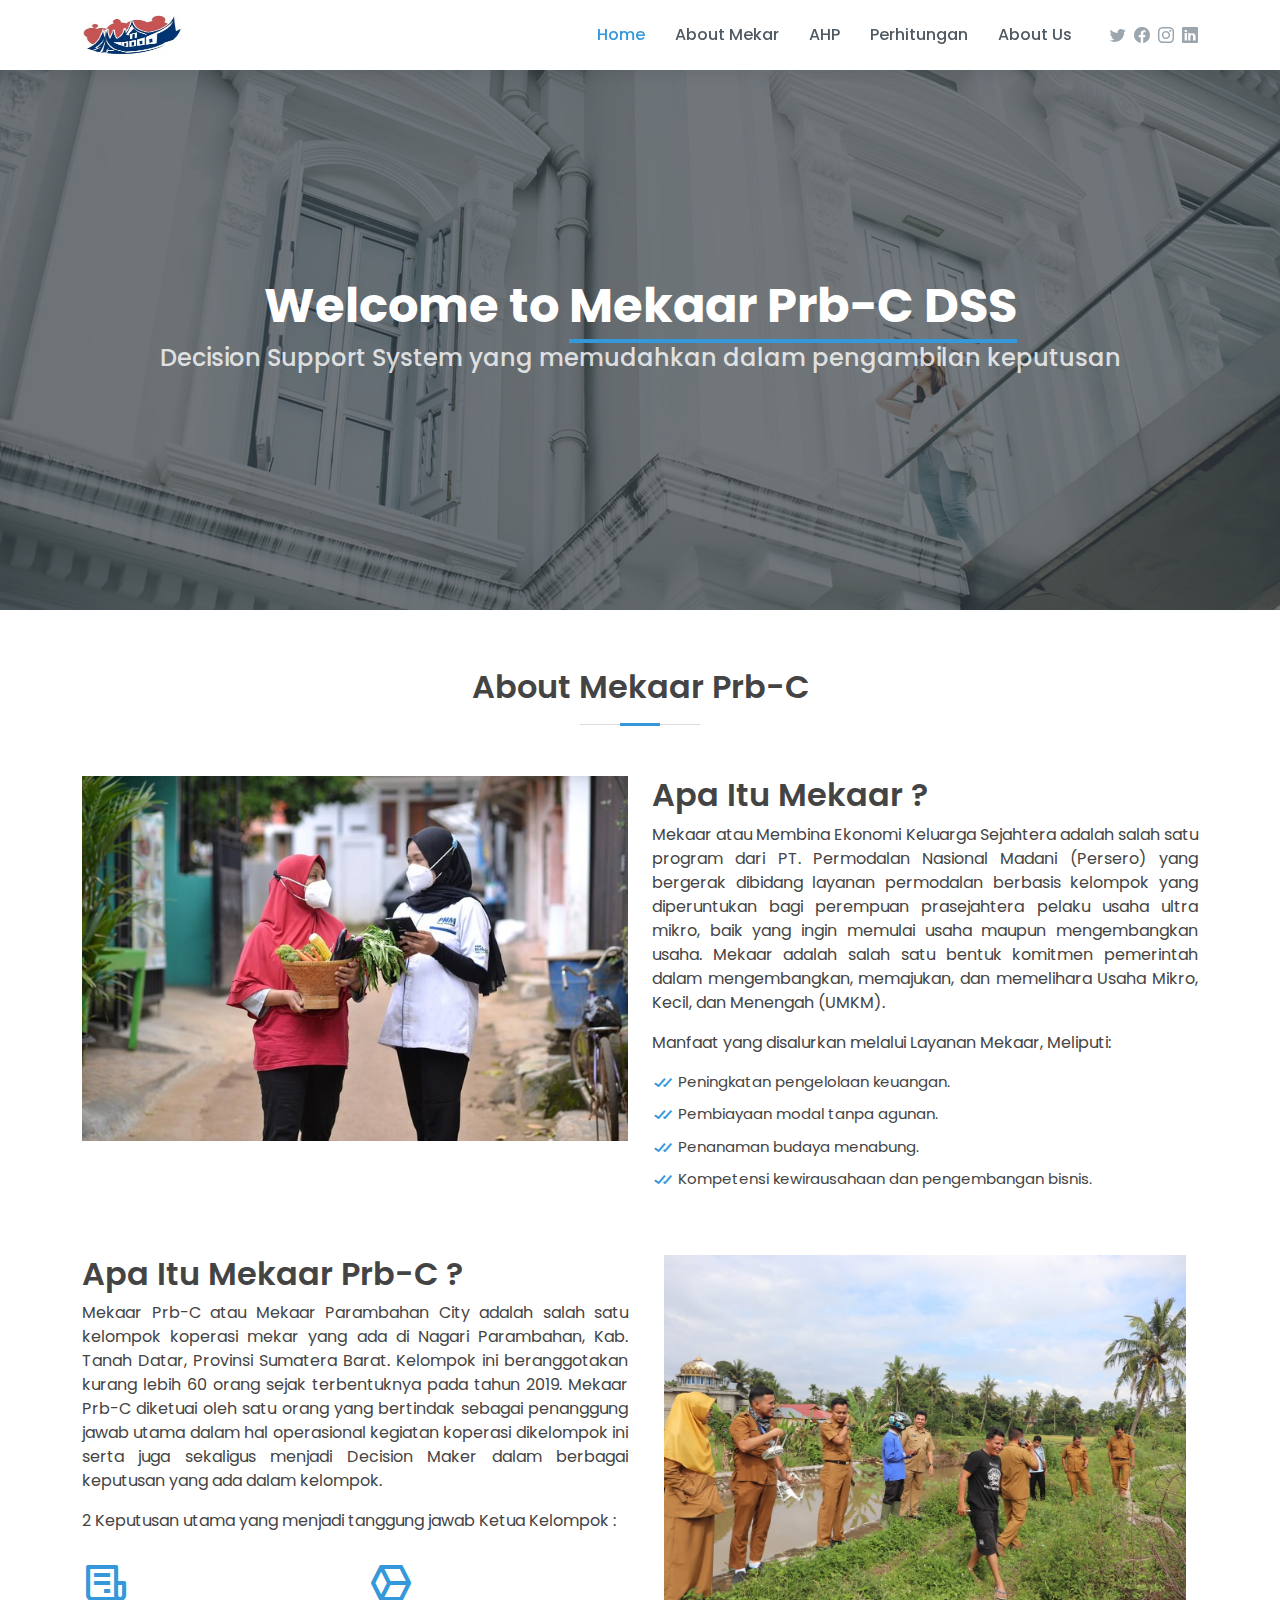
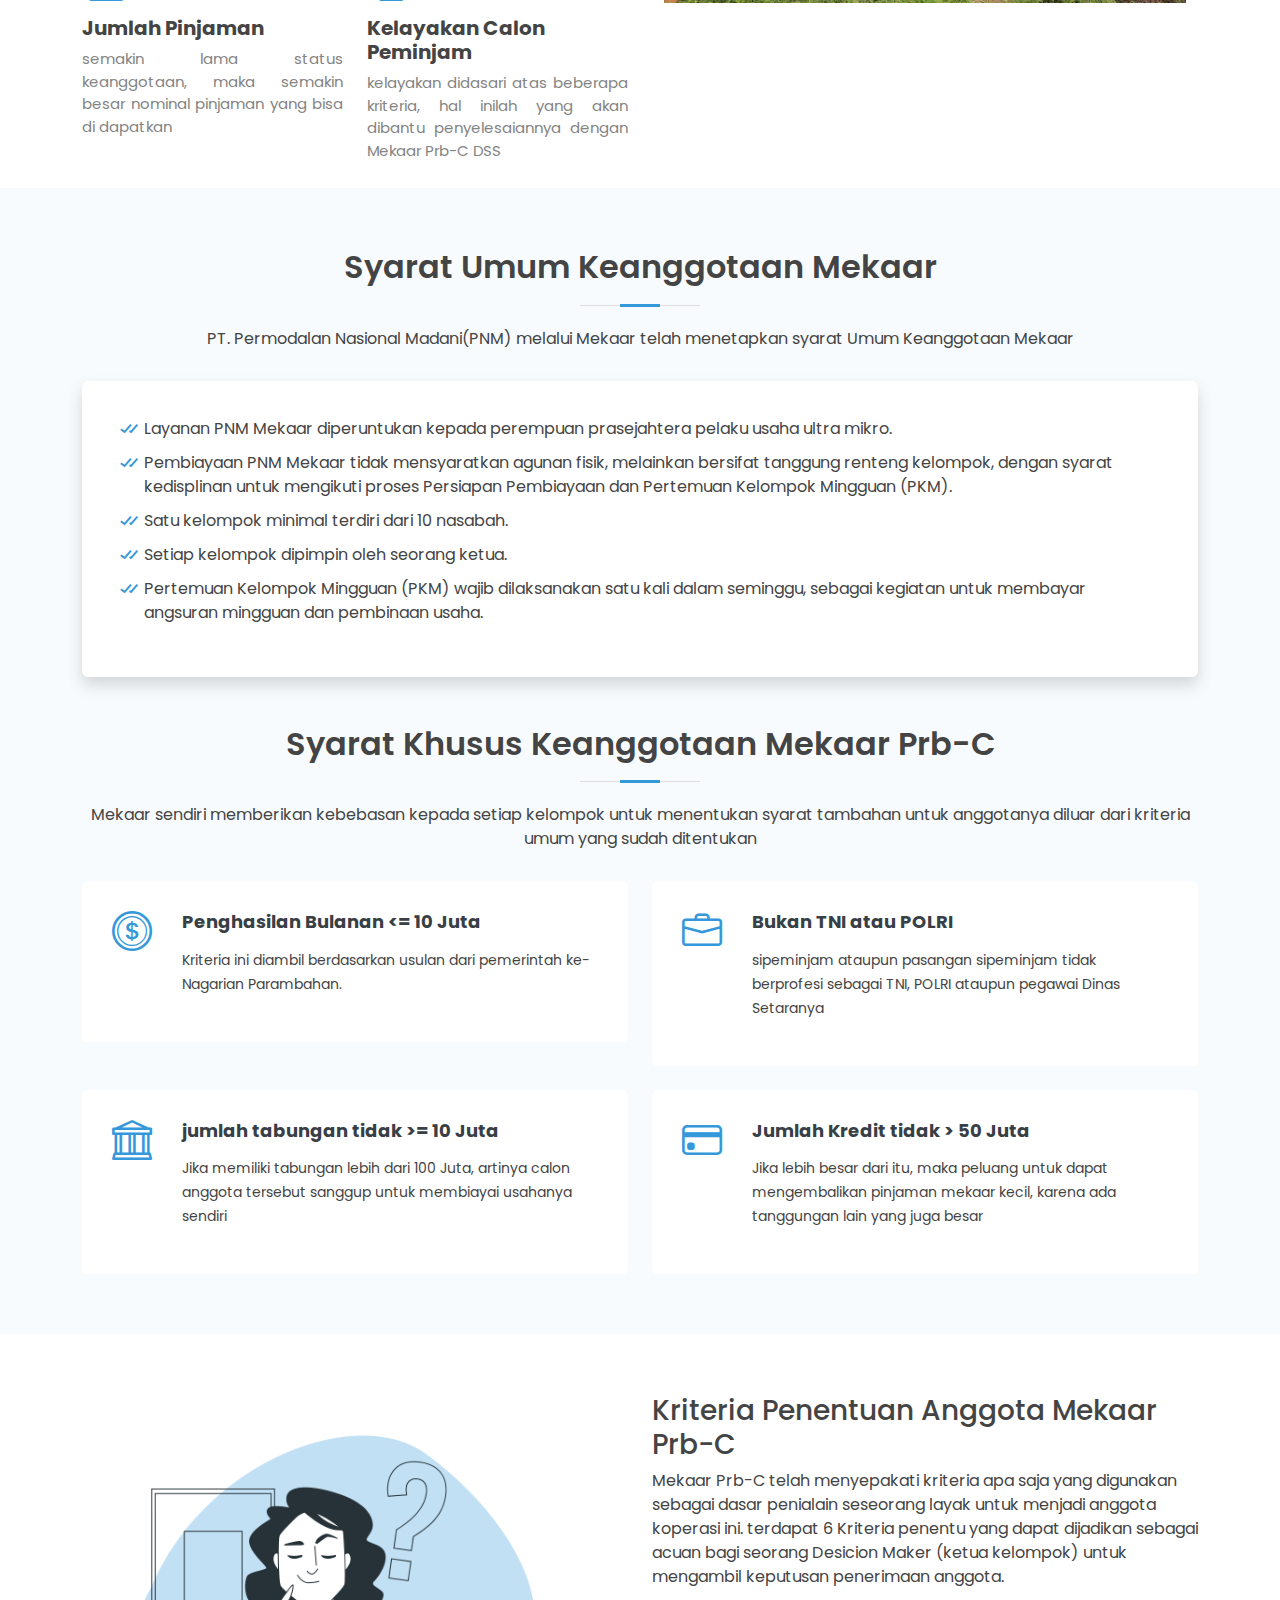
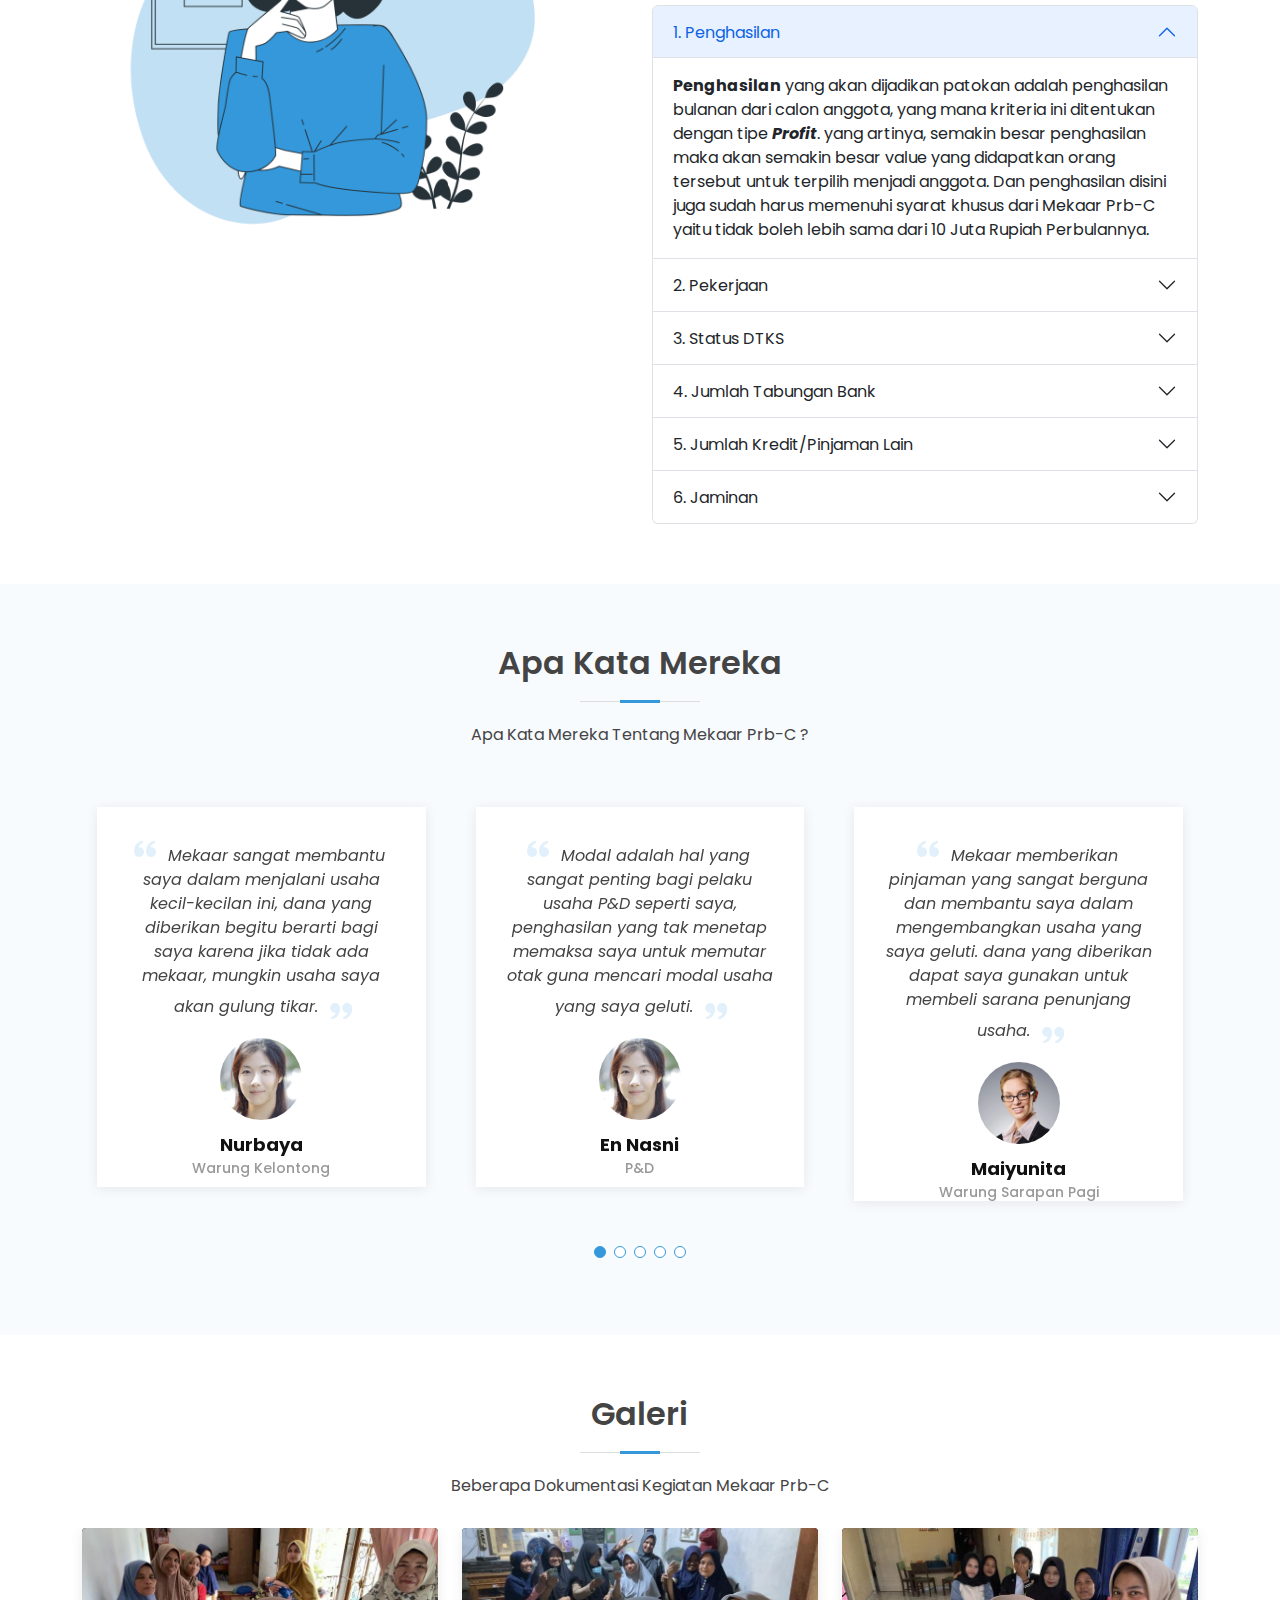
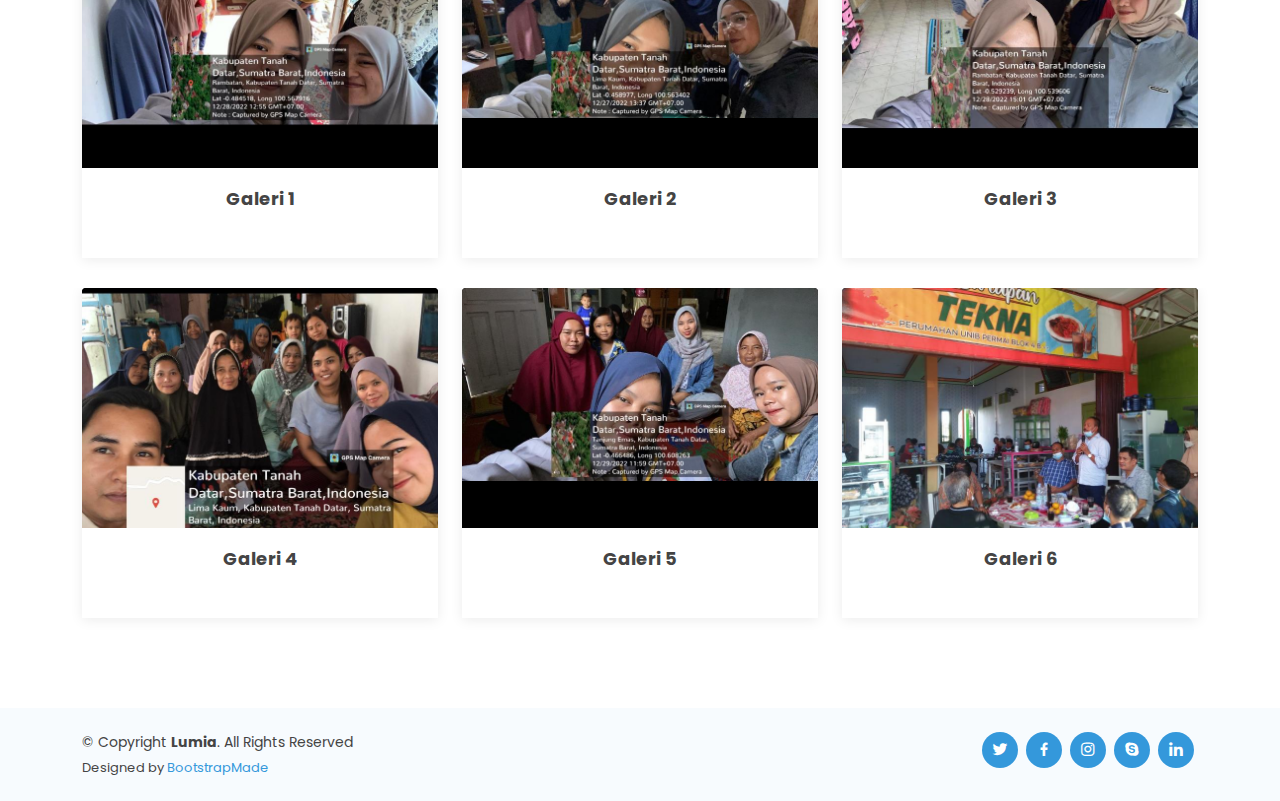
==== index.html @ 60a8d362 "first commit" ====
<!DOCTYPE html>
<html lang="en">

<head>
  <meta charset="utf-8">
  <meta content="width=device-width, initial-scale=1.0" name="viewport">

  <title>MEKAAR DECISION SUPPORT SYSTEM</title>
  <meta content="" name="description">
  <meta content="" name="keywords">

  <!-- Favicons -->
  <link href="assets/img/favicon.png" rel="icon">
  <link href="assets/img/apple-touch-icon.png" rel="apple-touch-icon">

  <!-- Vendor CSS Files -->
  <link href="assets/vendor/bootstrap/css/bootstrap.min.css" rel="stylesheet">
  <link href="assets/vendor/bootstrap-icons/bootstrap-icons.css" rel="stylesheet">
  <link href="assets/vendor/boxicons/css/boxicons.min.css" rel="stylesheet">
  <link href="assets/vendor/glightbox/css/glightbox.min.css" rel="stylesheet">
  <link href="assets/vendor/swiper/swiper-bundle.min.css" rel="stylesheet">

  <!-- Template Main CSS File -->
  <link href="assets/css/style.css" rel="stylesheet">
  <link rel="stylesheet" href="assets/css/fadil.css">

  <!-- =======================================================
  * Template Name: Lumia - v4.10.0
  * Template URL: https://bootstrapmade.com/lumia-bootstrap-business-template/
  * Author: BootstrapMade.com
  * License: https://bootstrapmade.com/license/
  ======================================================== -->
</head>

<body>

  <!-- ======= Header ======= -->
  <header id="header" class="fixed-top d-flex align-items-center">
    <div class="container d-flex align-items-center">

      <div class="logo me-auto">
        <!-- <h1><a href="index.html">MEKAAR DSS</a></h1> -->
        <!-- Uncomment below if you prefer to use an image logo -->
        <a href="index.html"><img src="assets/img/mekar/logo2.jpg" alt="" class="logo-mekar"></a>
      </div>

      <nav id="navbar" class="navbar order-last order-lg-0">
        <ul>
          <li><a class="nav-link scrollto active" href="#hero">Home</a></li>
          <li><a class="nav-link scrollto" href="#about">About Mekar</a></li>
          <li><a class="nav-link scrollto" href="#services">AHP</a></li>
          <li><a class="nav-link scrollto " href="#portfolio">Perhitungan</a></li>
          <li><a class="nav-link scrollto" href="#testimonials">About Us</a></li>
        </ul>
        <i class="bi bi-list mobile-nav-toggle"></i>
      </nav><!-- .navbar -->

      <div class="header-social-links d-flex align-items-center">
        <a href="#" class="twitter"><i class="bi bi-twitter"></i></a>
        <a href="#" class="facebook"><i class="bi bi-facebook"></i></a>
        <a href="#" class="instagram"><i class="bi bi-instagram"></i></a>
        <a href="#" class="linkedin"><i class="bi bi-linkedin"></i></i></a>
      </div>

    </div>
  </header><!-- End Header -->

  <!-- ======= Hero Section ======= -->
  <section id="hero" class="d-flex flex-column justify-content-center align-items-center">
    <div class="container text-center text-md-left" data-aos="fade-up">
      <h1>Welcome to <span>Mekaar Prb-C DSS</span></h1>
      <h2>Decision Support System yang memudahkan dalam pengambilan keputusan</h2>
    </div>
  </section><!-- End Hero -->

  <main id="main">

    <!-- ======= About Mekar ======= -->
    <section id="about" class="about mt-5">
      <div class="container">
        <div class="section-title">
          <h2>About Mekaar Prb-C</h2>
        </div>

        <div class="row">
          <div class="col-lg-6">
            <img src="assets/img/mekar/mekar.jpeg" class="img-fluid" alt="">
          </div>
          <div class="col-lg-6 pt-4 pt-lg-0">
            <h3>Apa Itu Mekaar ?</h3>
            <p class="mekar-desc">
              Mekaar atau Membina Ekonomi Keluarga Sejahtera adalah salah satu program dari PT. Permodalan Nasional Madani (Persero) yang bergerak dibidang layanan permodalan berbasis kelompok yang diperuntukan bagi perempuan prasejahtera pelaku usaha ultra mikro, baik yang ingin memulai usaha maupun mengembangkan usaha.
              Mekaar adalah salah satu bentuk komitmen pemerintah dalam mengembangkan, memajukan, dan memelihara Usaha Mikro, Kecil, dan Menengah (UMKM).
            </p>
            <p>Manfaat yang disalurkan melalui Layanan Mekaar, Meliputi:</p>
            <ul>
              <li><i class="bx bx-check-double"></i> Peningkatan pengelolaan keuangan.</li>
              <li><i class="bx bx-check-double"></i> Pembiayaan modal tanpa agunan.</li>
              <li><i class="bx bx-check-double"></i> Penanaman budaya menabung.</li>
              <li><i class="bx bx-check-double"></i> Kompetensi kewirausahaan dan pengembangan bisnis.</li>
            </ul>

          </div>
        </div>

        <div class="row mt-5">
          <div class="col-lg-6 pt-4 pt-lg-0">
            <h3>Apa Itu Mekaar Prb-C ?</h3>
            <p class="mekar-desc">
              Mekaar Prb-C atau Mekaar Parambahan City adalah salah satu kelompok koperasi mekar yang ada di Nagari Parambahan, Kab. Tanah Datar, Provinsi Sumatera Barat. Kelompok ini beranggotakan kurang lebih 60 orang sejak terbentuknya pada tahun 2019.
              Mekaar Prb-C diketuai oleh satu orang yang bertindak sebagai penanggung jawab utama dalam hal operasional kegiatan koperasi dikelompok ini serta juga sekaligus menjadi Decision Maker dalam berbagai keputusan yang ada dalam kelompok.
            </p>
            <p>2 Keputusan utama yang menjadi tanggung jawab Ketua Kelompok :</p>
            <div class="row icon-boxes">
              <div class="col-md-6">
                <i class="bx bx-receipt"></i>
                <h4>Jumlah Pinjaman</h4>
                <p class="tanggung-jawab-desc">semakin lama status keanggotaan, maka semakin besar nominal pinjaman yang bisa di dapatkan</p>
              </div>
              <div class="col-md-6 mt-4 mt-md-0">
                <i class="bx bx-cube-alt"></i>
                <h4>Kelayakan Calon Peminjam</h4>
                <p class="tanggung-jawab-desc">kelayakan didasari atas beberapa kriteria, hal inilah yang akan dibantu penyelesaiannya dengan Mekaar Prb-C DSS</p>
              </div>
            </div>
          </div>

          <div class="col-lg-6">
            <img src="assets/img/mekar/gambar-prb.jpg" class="img-fluid mekar-prbc-img container" alt="">
          </div>
        </div>

      </div>
    </section><!-- End About Section -->


    <!-- ======= Services Section ======= -->
    <section id="services" class="services section-bg">
      <div class="container">

        <div class="section-title">
          <h2>Syarat Umum Keanggotaan Mekaar</h2>
          <p>PT. Permodalan Nasional Madani(PNM) melalui Mekaar telah menetapkan syarat Umum Keanggotaan Mekaar</p>
        </div>

        <div class="card shadow p-3 mb-5 bg-body-tertiary rounded kriteria-umum-box">
          <ul>
            <li><i class="bx bx-check-double"></i> Layanan PNM Mekaar diperuntukan kepada perempuan prasejahtera pelaku usaha ultra mikro.</li>
            <li><i class="bx bx-check-double"></i> Pembiayaan PNM Mekaar tidak mensyaratkan agunan fisik, melainkan bersifat tanggung renteng kelompok, dengan syarat kedisplinan untuk mengikuti proses Persiapan Pembiayaan dan Pertemuan Kelompok Mingguan (PKM).</li>
            <li><i class="bx bx-check-double"></i> Satu kelompok minimal terdiri dari 10 nasabah.</li>
            <li><i class="bx bx-check-double"></i> Setiap kelompok dipimpin oleh seorang ketua.</li>
            <li><i class="bx bx-check-double"></i> Pertemuan Kelompok Mingguan (PKM) wajib dilaksanakan satu kali dalam seminggu, sebagai kegiatan untuk membayar angsuran mingguan dan pembinaan usaha.</li>
          </ul>
        </div>

        <!-- Kriteria-Khusus -->
        <div class="kriteria-khusus mt-5">
          <div class="section-title">
            <h2>Syarat Khusus Keanggotaan Mekaar Prb-C</h2>
            <p>Mekaar sendiri memberikan kebebasan kepada setiap kelompok untuk menentukan syarat tambahan untuk anggotanya diluar dari kriteria umum yang sudah ditentukan</p>
          </div>

          <div class="row">
            <div class="col-md-6">
              <div class="icon-box">
                <i class="bi bi-coin"></i>
                <h4><a href="#">Penghasilan Bulanan <= 10 Juta</a></h4>
                <p>Kriteria ini diambil berdasarkan usulan dari pemerintah ke-Nagarian Parambahan.</p>
              </div>
            </div>
            <div class="col-md-6 mt-4 mt-lg-0">
              <div class="icon-box">
                <i class="bi bi-briefcase"></i>
                <h4><a href="#">Bukan TNI atau POLRI</a></h4>
                <p>sipeminjam ataupun pasangan sipeminjam tidak berprofesi sebagai TNI, POLRI ataupun pegawai Dinas Setaranya</p>
              </div>
            </div>
            <div class="col-md-6 mt-4">
              <div class="icon-box">
                <i class="bi bi-bank"></i>
                <h4><a href="#">jumlah tabungan tidak >= 10 Juta</a></h4>
                <p>Jika memiliki tabungan lebih dari 100 Juta, artinya calon anggota tersebut sanggup untuk membiayai usahanya sendiri</p>
              </div>
            </div>
            <div class="col-md-6 mt-4">
              <div class="icon-box">
                <i class="bi bi-credit-card"></i>
                <h4><a href="#">Jumlah Kredit tidak > 50 Juta</a></h4>
                <p>Jika lebih besar dari itu, maka peluang untuk dapat mengembalikan pinjaman mekaar kecil, karena ada tanggungan lain yang juga besar</p>
              </div>
            </div>
          </div>
        </div>
      </div>
    </section><!-- End Services Section -->

    <!-- ======= About Section ======= -->
    <section id="kriteria" class="kriteria">
      <div class="container">

        <div class="row">
          <div class="col-lg-6">
            <img src="assets/img/mekar/graphic1.png" class="img-fluid graphic-criteria container" alt="">
          </div>
          <div class="col-lg-6 pt-4 pt-lg-0">
            <h3>Kriteria Penentuan Anggota Mekaar Prb-C</h3>
            <p>
              Mekaar Prb-C telah menyepakati kriteria apa saja yang digunakan sebagai dasar penialain seseorang layak untuk menjadi anggota koperasi ini. terdapat 6 Kriteria penentu yang dapat dijadikan sebagai acuan bagi seorang Desicion Maker (ketua kelompok) untuk mengambil keputusan penerimaan anggota.
            </p>
            <div class="accordion" id="accordionExample">
              <div class="accordion-item">
                <h2 class="accordion-header" id="headingOne">
                  <button class="accordion-button" type="button" data-bs-toggle="collapse" data-bs-target="#collapseOne" aria-expanded="true" aria-controls="collapseOne">
                    1. Penghasilan
                  </button>
                </h2>
                <div id="collapseOne" class="accordion-collapse collapse show" aria-labelledby="headingOne" data-bs-parent="#accordionExample">
                  <div class="accordion-body">
                    <strong>Penghasilan</strong> yang akan dijadikan patokan adalah penghasilan bulanan dari calon anggota, yang mana kriteria ini ditentukan dengan tipe <strong><i>Profit</i></strong>. yang artinya, semakin besar penghasilan maka akan semakin besar value yang didapatkan orang tersebut untuk terpilih menjadi anggota. Dan penghasilan disini juga sudah harus memenuhi syarat khusus dari Mekaar Prb-C yaitu tidak boleh lebih sama dari 10 Juta Rupiah Perbulannya.
                  </div>
                </div>
              </div>
              <div class="accordion-item">
                <h2 class="accordion-header" id="headingTwo">
                  <button class="accordion-button collapsed" type="button" data-bs-toggle="collapse" data-bs-target="#collapseTwo" aria-expanded="false" aria-controls="collapseTwo">
                    2. Pekerjaan
                  </button>
                </h2>
                <div id="collapseTwo" class="accordion-collapse collapse" aria-labelledby="headingTwo" data-bs-parent="#accordionExample">
                  <div class="accordion-body">
                    <strong>Pekerjaan</strong> yang dimaksud adalah pekerjaan diluar dari UMKM yang digeluti, terdapat 5 kategori pekerjaan beserta valuenya sebagai berikut:
                    <ul>
                      <li>Ibu Rumah Tangga (1)</li>
                      <li>Petani (2)</li>
                      <li>Honorer (3)</li>
                      <li>Pegawai Negeri Sipil (4)</li>
                      <li>Pegawai Swasta (4)</li>
                    </ul>
                    Dimana kriteria Pekerjaan ditentukan dengan tipe <strong><i>Cost</i></strong>.
                  </div>
                </div>
              </div>
              <div class="accordion-item">
                <h2 class="accordion-header" id="headingThree">
                  <button class="accordion-button collapsed" type="button" data-bs-toggle="collapse" data-bs-target="#collapseThree" aria-expanded="false" aria-controls="collapseThree">
                    3. Status DTKS
                  </button>
                </h2>
                <div id="collapseThree" class="accordion-collapse collapse" aria-labelledby="headingThree" data-bs-parent="#accordionExample">
                  <div class="accordion-body">
                    <strong>DTKS atau Data Terpadu Kesejahteraan Sosial.</strong> merupakan data induk yang berisi data pemerlu pelayanan kesejahteraan sosial, penerima bantuan dan pemberdayaan sosial, serta potensi dan sumber kesejahteraan sosial. dengan melihat DTKS ini, kita dapat mengetahui tingkat/status ekonomi seseorang. status DTKS terbagi atas 4 kategori menggunakan angka 1-4. dan pada case penentuan calon anggota Mekaar Prb-C Status DTKS ditentukan dengan tipe <strong><i>Profit</i></strong>
                  </div>
                </div>
              </div>
              <div class="accordion-item">
                <h2 class="accordion-header" id="headingFour">
                  <button class="accordion-button collapsed" type="button" data-bs-toggle="collapse" data-bs-target="#collapseFour" aria-expanded="false" aria-controls="collapseFour">
                    4. Jumlah Tabungan Bank
                  </button>
                </h2>
                <div id="collapseFour" class="accordion-collapse collapse" aria-labelledby="headingFour" data-bs-parent="#accordionExample">
                  <div class="accordion-body">
                    <strong>Jumlah Tabungan Bank</strong> ditentukan dengan tipe <strong><i>Cost</i></strong>, dan dibagi menjadi beberapa rentang/kategori serta valuenya masing-masing. berikut pembagiannya:
                    <ul>
                      <li><= 10 Juta (5)</li>
                      <li>11 - 20 Juta (2)</li>
                      <li>21 - 40 Juta (1)</li>
                      <li>41 - 50 Juta (3)</li>
                      <li>>50 Juta (4)</li>
                    </ul>
                  </div>
                </div>
              </div>
              <div class="accordion-item">
                <h2 class="accordion-header" id="headingFive">
                  <button class="accordion-button collapsed" type="button" data-bs-toggle="collapse" data-bs-target="#collapseFive" aria-expanded="false" aria-controls="collapseFive">
                    5. Jumlah Kredit/Pinjaman Lain
                  </button>
                </h2>
                <div id="collapseFive" class="accordion-collapse collapse" aria-labelledby="headingFive" data-bs-parent="#accordionExample">
                  <div class="accordion-body">
                    <strong>Jumlah Kredit atau Pinjaman Lain </strong> maksudnya adalah jumlah pinjaman atau Kredit lain yang sedang berlangsung atau menjadi tanggungan si calon anggota saat ini. Mengetahui Jumlah kredit atau pinjaman lain calon anggota sangatlah penting, karena semakin besar jumlah kredit atau pinjaman si calon, maka kemungkinan peluang untuk membayar dengan baik pinjaman pada Mekaar akan semakin kecil atau berpengaruh.
                    <ul>
                      <li><= 10 Juta (1)</li>
                      <li>11 - 20 Juta (2)</li>
                      <li>21 - 30 Juta (3)</li>
                      <li>31 - 40 Juta (4)</li>
                      <li>41 - 50 Juta (5)</li>
                    </ul>
                    Kriteria Jumlah Kredit ditentukan dengan tipe <strong><i>Cost</i></strong>.
                  </div>
                </div>
              </div>
              <div class="accordion-item">
                <h2 class="accordion-header" id="headingSix">
                  <button class="accordion-button collapsed" type="button" data-bs-toggle="collapse" data-bs-target="#collapseSix" aria-expanded="false" aria-controls="collapseSix">
                    6. Jaminan
                  </button>
                </h2>
                <div id="collapseSix" class="accordion-collapse collapse" aria-labelledby="headingSix" data-bs-parent="#accordionExample">
                  <div class="accordion-body">
                    <strong>Jaminan</strong> yang diberikan oleh calon anggota terdiri atas 2 kategori sebagai berikut
                    <ul>
                      <li>BPKB kendaraan Bermotor : Dapat berupa BPKB Motor ataupun Mobil (1)</li>
                      <li>Sertifikat Berharga : Dapat berupa sertifikat rumah, tanah dan barang berharga lainnya (3)</li>
                    </ul>
                    Kriteria Jaminan ditentukan dengan tipe <strong><i>Cost</i></strong>.
                  </div>
                </div>
              </div>
            </div>
          </div>
        </div>

      </div>
    </section><!-- End About Section -->

    <!-- ======= Testimonials Section ======= -->
    <section id="testimonials" class="testimonials section-bg">
      <div class="container">

        <div class="section-title">
          <h2>Apa Kata Mereka</h2>
          <p>Apa Kata Mereka Tentang Mekaar Prb-C ?</p>
        </div>

        <div class="testimonials-slider swiper" data-aos="fade-up" data-aos-delay="100">
          <div class="swiper-wrapper">

            <div class="swiper-slide">
              <div class="testimonial-item">
                <p>
                  <i class="bx bxs-quote-alt-left quote-icon-left"></i>
                  Mekaar sangat membantu saya dalam menjalani usaha kecil-kecilan ini, dana yang diberikan begitu berarti bagi saya karena jika tidak ada mekaar, mungkin usaha saya akan gulung tikar.
                  <i class="bx bxs-quote-alt-right quote-icon-right"></i>
                </p>
                <img src="assets/img/testimonials/testimonials-2.jpg" class="testimonial-img" alt="">
                <h3>Nurbaya</h3>
                <h4>Warung Kelontong</h4>
              </div>
            </div><!-- End testimonial item -->

            <div class="swiper-slide">
              <div class="testimonial-item">
                <p>
                  <i class="bx bxs-quote-alt-left quote-icon-left"></i>
                  Modal adalah hal yang sangat penting bagi pelaku usaha P&D seperti saya, penghasilan yang tak menetap memaksa saya untuk memutar otak guna mencari modal usaha yang saya geluti.
                  <i class="bx bxs-quote-alt-right quote-icon-right"></i>
                </p>
                <img src="assets/img/testimonials/testimonials-2.jpg" class="testimonial-img" alt="">
                <h3>En Nasni</h3>
                <h4>P&D</h4>
              </div>
            </div><!-- End testimonial item -->

            <div class="swiper-slide">
              <div class="testimonial-item">
                <p>
                  <i class="bx bxs-quote-alt-left quote-icon-left"></i>
                  Mekaar memberikan pinjaman yang sangat berguna dan membantu saya dalam mengembangkan usaha yang saya geluti. dana yang diberikan dapat saya gunakan untuk membeli sarana penunjang usaha.
                  <i class="bx bxs-quote-alt-right quote-icon-right"></i>
                </p>
                <img src="assets/img/testimonials/testimonials-3.jpg" class="testimonial-img" alt="">
                <h3>Maiyunita</h3>
                <h4>Warung Sarapan Pagi</h4>
              </div>
            </div><!-- End testimonial item -->

            <div class="swiper-slide">
              <div class="testimonial-item">
                <p>
                  <i class="bx bxs-quote-alt-left quote-icon-left"></i>
                  Terimakasih tak terhingga saya ucapkan untuk Mekaar, sebab dana yang diberikan sangatlah berarti bagi usaha saya. dan Mekaar adalah penyelamat dari usaha saya.
                  <i class="bx bxs-quote-alt-right quote-icon-right"></i>
                </p>
                <img src="assets/img/testimonials/testimonials-2.jpg" class="testimonial-img" alt="">
                <h3>Nur Asih</h3>
                <h4>Warung Kelontong</h4>
              </div>
            </div><!-- End testimonial item -->

            <div class="swiper-slide">
              <div class="testimonial-item">
                <p>
                  <i class="bx bxs-quote-alt-left quote-icon-left"></i>
                  Semenjak COVID-19 pendapatan saya menjadi tak menentu, sehingga saya membutuhkan tambahan modal usaha. dan bersyukur sekali Mekaar hadir untuk me
                  <i class="bx bxs-quote-alt-right quote-icon-right"></i>
                </p>
                <img src="assets/img/testimonials/testimonials-3.jpg" class="testimonial-img" alt="">
                <h3>Wirdanelis</h3>
                <h4>Usaha Oleh-oleh</h4>
              </div>
            </div><!-- End testimonial item -->

          </div>
          <div class="swiper-pagination"></div>
        </div>

      </div>
    </section><!-- End Testimonials Section -->

        <!-- ======= Portfolio Section ======= -->
        <section id="portfolio" class="portfolio">
          <div class="container">
    
            <div class="section-title">
              <h2>Galeri</h2>
              <p>Beberapa Dokumentasi Kegiatan Mekaar Prb-C</p>
            </div>
    
            <div class="row portfolio-container">
    
              <div class="col-lg-4 col-md-6 portfolio-item filter-app wow fadeInUp">
                <div class="portfolio-wrap">
                  <figure>
                    <img src="assets/img/mekar/1.jpg" class="img-fluid" alt="">
                  </figure>
    
                  <div class="portfolio-info">
                    <h4>Galeri 1</h4>
                  </div>
                </div>
              </div>
    
              <div class="col-lg-4 col-md-6 portfolio-item filter-web wow fadeInUp" data-wow-delay="0.1s">
                <div class="portfolio-wrap">
                  <figure>
                    <img src="assets/img/mekar/2.jpg" class="img-fluid" alt="">
                  </figure>
    
                  <div class="portfolio-info">
                    <h4>Galeri 2</h4>
                  </div>
                </div>
              </div>
    
              <div class="col-lg-4 col-md-6 portfolio-item filter-app wow fadeInUp" data-wow-delay="0.2s">
                <div class="portfolio-wrap">
                  <figure>
                    <img src="assets/img/mekar/3.jpg" class="img-fluid" alt="">
                  </figure>
    
                  <div class="portfolio-info">
                    <h4>Galeri 3</h4>
                  </div>
                </div>
              </div>
    
              <div class="col-lg-4 col-md-6 portfolio-item filter-card wow fadeInUp">
                <div class="portfolio-wrap">
                  <figure>
                    <img src="assets/img/mekar/4.jpg" class="img-fluid" alt="">
                  </figure>
    
                  <div class="portfolio-info">
                    <h4>Galeri 4</h4>
                  </div>
                </div>
              </div>
    
              <div class="col-lg-4 col-md-6 portfolio-item filter-web wow fadeInUp" data-wow-delay="0.1s">
                <div class="portfolio-wrap">
                  <figure>
                    <img src="assets/img/mekar/5.jpg" class="img-fluid" alt="">
                  </figure>
    
                  <div class="portfolio-info">
                    <h4>Galeri 5</h4>
                  </div>
                </div>
              </div>
    
              <div class="col-lg-4 col-md-6 portfolio-item filter-app wow fadeInUp" data-wow-delay="0.2s">
                <div class="portfolio-wrap">
                  <figure>
                    <img src="assets/img/mekar/6.jpeg" class="img-fluid" alt="">
                  </figure>
    
                  <div class="portfolio-info">
                    <h4>Galeri 6</h4>
                  </div>
                </div>
              </div>
    
            </div>
    
          </div>
        </section><!-- End Portfolio Section -->

  </main><!-- End #main -->

  <!-- ======= Footer ======= -->
  <footer id="footer">
    
    <div class="container d-md-flex py-4">

      <div class="me-md-auto text-center text-md-start">
        <div class="copyright">
          &copy; Copyright <strong><span>Lumia</span></strong>. All Rights Reserved
        </div>
        <div class="credits">
          <!-- All the links in the footer should remain intact. -->
          <!-- You can delete the links only if you purchased the pro version. -->
          <!-- Licensing information: https://bootstrapmade.com/license/ -->
          <!-- Purchase the pro version with working PHP/AJAX contact form: https://bootstrapmade.com/lumia-bootstrap-business-template/ -->
          Designed by <a href="https://bootstrapmade.com/">BootstrapMade</a>
        </div>
      </div>
      <div class="social-links text-center text-md-right pt-3 pt-md-0">
        <a href="#" class="twitter"><i class="bx bxl-twitter"></i></a>
        <a href="#" class="facebook"><i class="bx bxl-facebook"></i></a>
        <a href="#" class="instagram"><i class="bx bxl-instagram"></i></a>
        <a href="#" class="google-plus"><i class="bx bxl-skype"></i></a>
        <a href="#" class="linkedin"><i class="bx bxl-linkedin"></i></a>
      </div>
    </div>
  </footer><!-- End Footer -->

  <a href="#" class="back-to-top d-flex align-items-center justify-content-center"><i class="bi bi-arrow-up-short"></i></a>

  <!-- Vendor JS Files -->
  <script src="assets/vendor/purecounter/purecounter_vanilla.js"></script>
  <script src="assets/vendor/bootstrap/js/bootstrap.bundle.min.js"></script>
  <script src="assets/vendor/glightbox/js/glightbox.min.js"></script>
  <script src="assets/vendor/isotope-layout/isotope.pkgd.min.js"></script>
  <script src="assets/vendor/swiper/swiper-bundle.min.js"></script>
  <script src="assets/vendor/waypoints/noframework.waypoints.js"></script>
  <script src="assets/vendor/php-email-form/validate.js"></script>

  <!-- Template Main JS File -->
  <script src="assets/js/main.js"></script>

</body>

</html>
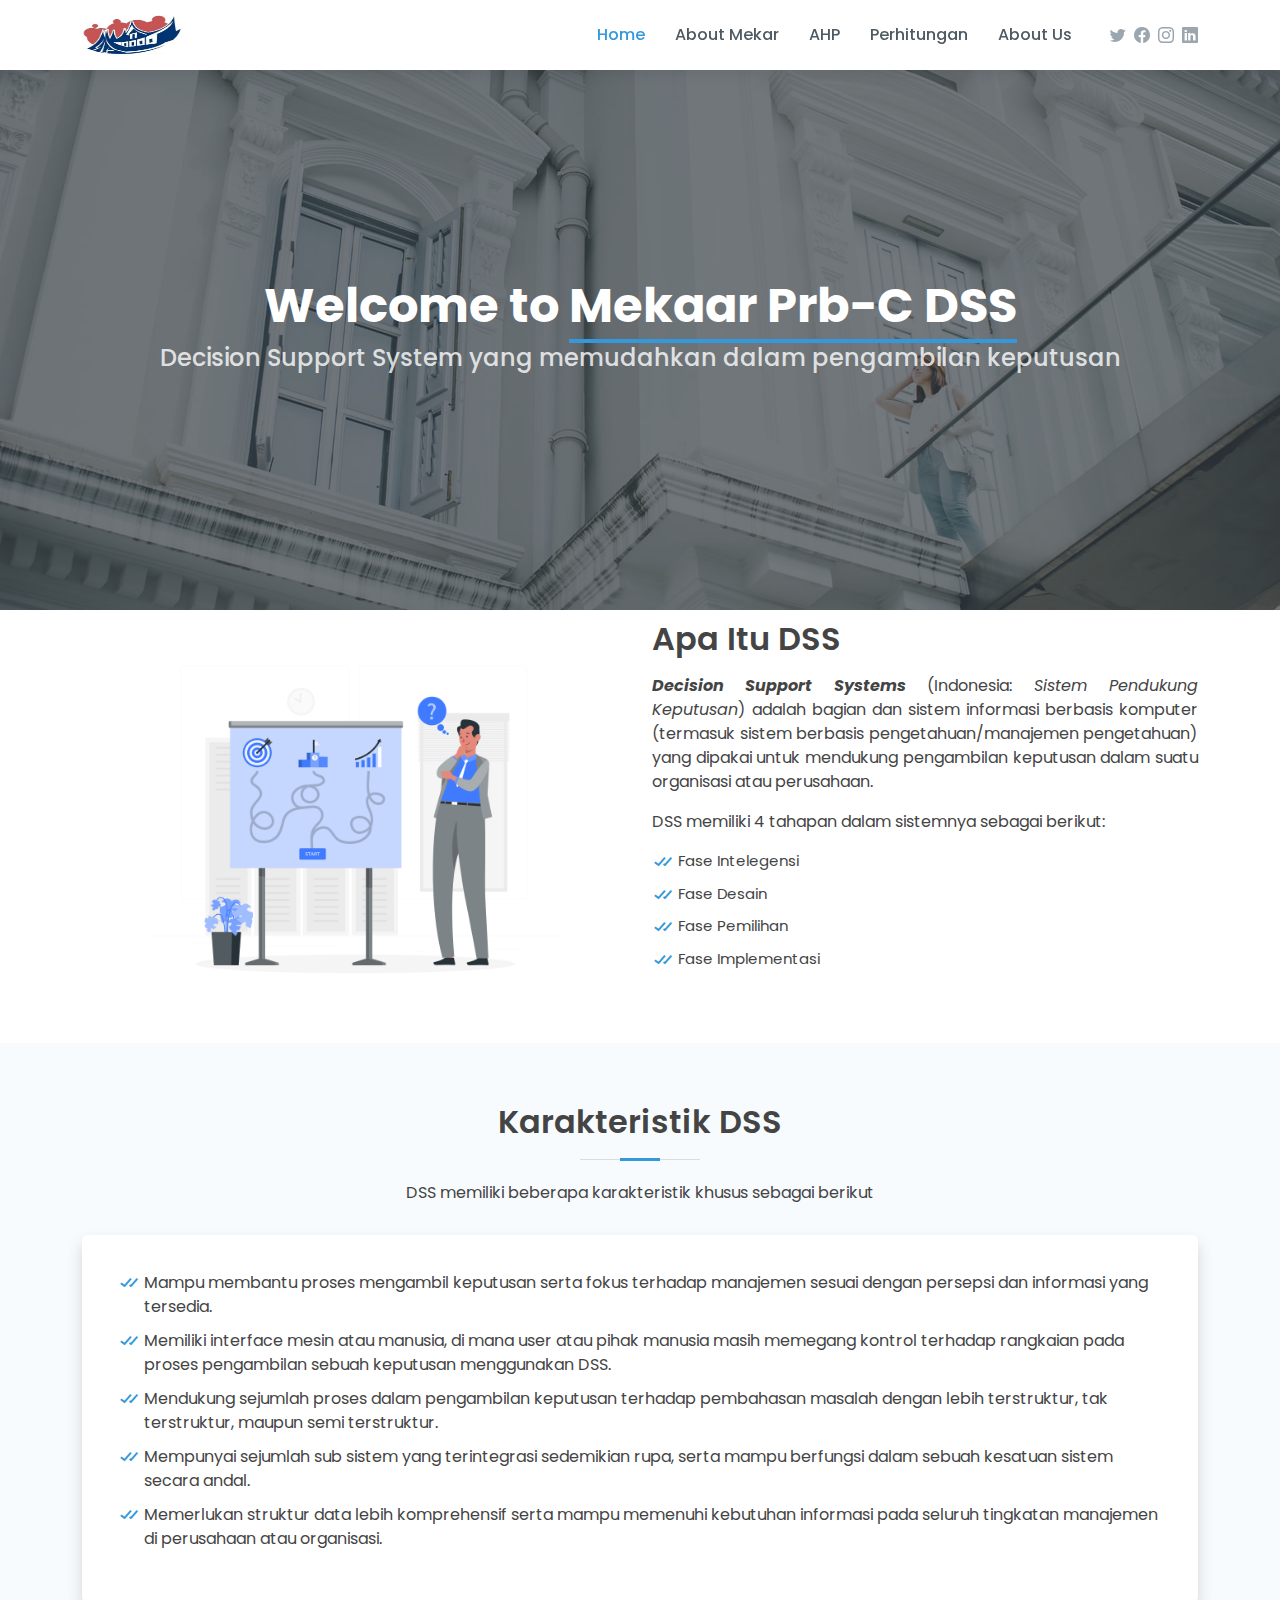
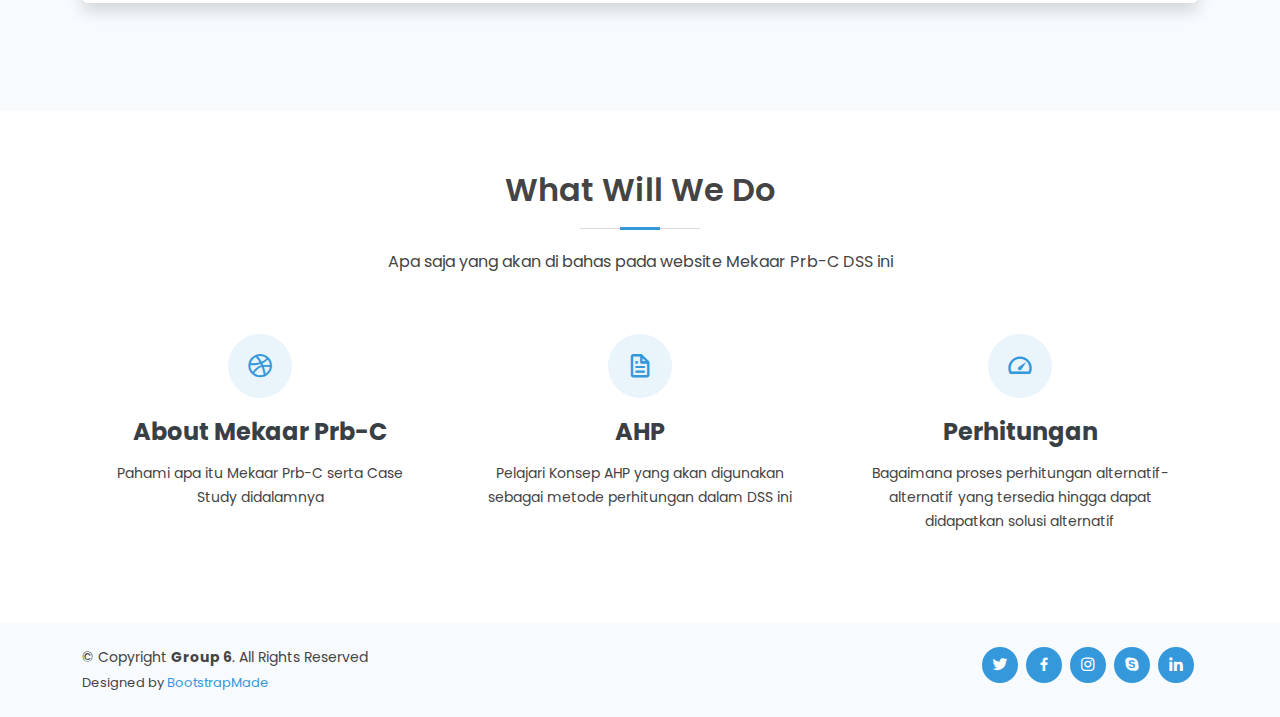
==== commit 13072102: "add home" ====
--- a/index.html
+++ b/index.html
@@ -10,8 +10,11 @@
   <meta content="" name="keywords">
 
   <!-- Favicons -->
-  <link href="assets/img/favicon.png" rel="icon">
+  <link href="assets/img/mekar/favicon.png" rel="icon">
   <link href="assets/img/apple-touch-icon.png" rel="apple-touch-icon">
+
+  <!-- Google Fonts -->
+  <link href="https://fonts.googleapis.com/css?family=Open+Sans:300,300i,400,400i,600,600i,700,700i|Raleway:300,300i,400,400i,500,500i,600,600i,700,700i|Poppins:300,300i,400,400i,500,500i,600,600i,700,700i" rel="stylesheet">
 
   <!-- Vendor CSS Files -->
   <link href="assets/vendor/bootstrap/css/bootstrap.min.css" rel="stylesheet">
@@ -47,10 +50,10 @@
       <nav id="navbar" class="navbar order-last order-lg-0">
         <ul>
           <li><a class="nav-link scrollto active" href="#hero">Home</a></li>
-          <li><a class="nav-link scrollto" href="#about">About Mekar</a></li>
-          <li><a class="nav-link scrollto" href="#services">AHP</a></li>
-          <li><a class="nav-link scrollto " href="#portfolio">Perhitungan</a></li>
-          <li><a class="nav-link scrollto" href="#testimonials">About Us</a></li>
+          <li><a class="nav-link scrollto" href="about.html">About Mekar</a></li>
+          <li><a class="nav-link scrollto" href="ahp.html">AHP</a></li>
+          <li><a class="nav-link scrollto " href="perhitungan.html">Perhitungan</a></li>
+          <li><a class="nav-link scrollto" href="aboutus.html">About Us</a></li>
         </ul>
         <i class="bi bi-list mobile-nav-toggle"></i>
       </nav><!-- .navbar -->
@@ -75,428 +78,104 @@
 
   <main id="main">
 
-    <!-- ======= About Mekar ======= -->
-    <section id="about" class="about mt-5">
+    <!-- ======= About Section ======= -->
+    <section id="about" class="about">
       <div class="container">
-        <div class="section-title">
-          <h2>About Mekaar Prb-C</h2>
-        </div>
 
         <div class="row">
           <div class="col-lg-6">
-            <img src="assets/img/mekar/mekar.jpeg" class="img-fluid" alt="">
-          </div>
+            <center><img src="assets/img/mekar/graphic2.png" class="img-fluid container dss-graphic" alt=""></center>
+            </div>
           <div class="col-lg-6 pt-4 pt-lg-0">
-            <h3>Apa Itu Mekaar ?</h3>
-            <p class="mekar-desc">
-              Mekaar atau Membina Ekonomi Keluarga Sejahtera adalah salah satu program dari PT. Permodalan Nasional Madani (Persero) yang bergerak dibidang layanan permodalan berbasis kelompok yang diperuntukan bagi perempuan prasejahtera pelaku usaha ultra mikro, baik yang ingin memulai usaha maupun mengembangkan usaha.
-              Mekaar adalah salah satu bentuk komitmen pemerintah dalam mengembangkan, memajukan, dan memelihara Usaha Mikro, Kecil, dan Menengah (UMKM).
+            <h3>Apa Itu DSS</h3>
+            <p style="text-align: justify;" class="mt-3">
+              <b><i>Decision Support Systems</i></b> (Indonesia: <i>Sistem Pendukung Keputusan</i>) adalah bagian dan sistem informasi berbasis komputer (termasuk sistem berbasis pengetahuan/manajemen pengetahuan) yang dipakai untuk mendukung pengambilan keputusan dalam suatu organisasi atau perusahaan.</p>
+            <p>
+              DSS memiliki 4 tahapan dalam sistemnya sebagai berikut:
             </p>
-            <p>Manfaat yang disalurkan melalui Layanan Mekaar, Meliputi:</p>
             <ul>
-              <li><i class="bx bx-check-double"></i> Peningkatan pengelolaan keuangan.</li>
-              <li><i class="bx bx-check-double"></i> Pembiayaan modal tanpa agunan.</li>
-              <li><i class="bx bx-check-double"></i> Penanaman budaya menabung.</li>
-              <li><i class="bx bx-check-double"></i> Kompetensi kewirausahaan dan pengembangan bisnis.</li>
+              <li><i class="bx bx-check-double"></i> Fase Intelegensi</li>
+              <li><i class="bx bx-check-double"></i> Fase Desain</li>
+              <li><i class="bx bx-check-double"></i> Fase Pemilihan</li>
+              <li><i class="bx bx-check-double"></i> Fase Implementasi</li>
             </ul>
-
-          </div>
-        </div>
-
-        <div class="row mt-5">
-          <div class="col-lg-6 pt-4 pt-lg-0">
-            <h3>Apa Itu Mekaar Prb-C ?</h3>
-            <p class="mekar-desc">
-              Mekaar Prb-C atau Mekaar Parambahan City adalah salah satu kelompok koperasi mekar yang ada di Nagari Parambahan, Kab. Tanah Datar, Provinsi Sumatera Barat. Kelompok ini beranggotakan kurang lebih 60 orang sejak terbentuknya pada tahun 2019.
-              Mekaar Prb-C diketuai oleh satu orang yang bertindak sebagai penanggung jawab utama dalam hal operasional kegiatan koperasi dikelompok ini serta juga sekaligus menjadi Decision Maker dalam berbagai keputusan yang ada dalam kelompok.
-            </p>
-            <p>2 Keputusan utama yang menjadi tanggung jawab Ketua Kelompok :</p>
-            <div class="row icon-boxes">
-              <div class="col-md-6">
-                <i class="bx bx-receipt"></i>
-                <h4>Jumlah Pinjaman</h4>
-                <p class="tanggung-jawab-desc">semakin lama status keanggotaan, maka semakin besar nominal pinjaman yang bisa di dapatkan</p>
-              </div>
-              <div class="col-md-6 mt-4 mt-md-0">
-                <i class="bx bx-cube-alt"></i>
-                <h4>Kelayakan Calon Peminjam</h4>
-                <p class="tanggung-jawab-desc">kelayakan didasari atas beberapa kriteria, hal inilah yang akan dibantu penyelesaiannya dengan Mekaar Prb-C DSS</p>
-              </div>
-            </div>
-          </div>
-
-          <div class="col-lg-6">
-            <img src="assets/img/mekar/gambar-prb.jpg" class="img-fluid mekar-prbc-img container" alt="">
           </div>
         </div>
 
       </div>
     </section><!-- End About Section -->
-
 
     <!-- ======= Services Section ======= -->
     <section id="services" class="services section-bg">
       <div class="container">
 
         <div class="section-title">
-          <h2>Syarat Umum Keanggotaan Mekaar</h2>
-          <p>PT. Permodalan Nasional Madani(PNM) melalui Mekaar telah menetapkan syarat Umum Keanggotaan Mekaar</p>
+          <h2>Karakteristik DSS</h2>
+          <p>DSS memiliki beberapa karakteristik khusus sebagai berikut</p>
         </div>
 
         <div class="card shadow p-3 mb-5 bg-body-tertiary rounded kriteria-umum-box">
           <ul>
-            <li><i class="bx bx-check-double"></i> Layanan PNM Mekaar diperuntukan kepada perempuan prasejahtera pelaku usaha ultra mikro.</li>
-            <li><i class="bx bx-check-double"></i> Pembiayaan PNM Mekaar tidak mensyaratkan agunan fisik, melainkan bersifat tanggung renteng kelompok, dengan syarat kedisplinan untuk mengikuti proses Persiapan Pembiayaan dan Pertemuan Kelompok Mingguan (PKM).</li>
-            <li><i class="bx bx-check-double"></i> Satu kelompok minimal terdiri dari 10 nasabah.</li>
-            <li><i class="bx bx-check-double"></i> Setiap kelompok dipimpin oleh seorang ketua.</li>
-            <li><i class="bx bx-check-double"></i> Pertemuan Kelompok Mingguan (PKM) wajib dilaksanakan satu kali dalam seminggu, sebagai kegiatan untuk membayar angsuran mingguan dan pembinaan usaha.</li>
+            <li><i class="bx bx-check-double"></i> Mampu membantu proses mengambil keputusan serta fokus terhadap manajemen sesuai dengan persepsi dan informasi yang tersedia.</li>
+            <li><i class="bx bx-check-double"></i> Memiliki interface mesin atau manusia, di mana user atau pihak manusia masih memegang kontrol terhadap rangkaian pada proses pengambilan sebuah keputusan menggunakan DSS.</li>
+            <li><i class="bx bx-check-double"></i> Mendukung sejumlah proses dalam pengambilan keputusan terhadap pembahasan masalah dengan lebih terstruktur, tak terstruktur, maupun semi terstruktur. </li>
+            <li><i class="bx bx-check-double"></i> Mempunyai sejumlah sub sistem yang terintegrasi sedemikian rupa, serta mampu berfungsi dalam sebuah kesatuan sistem secara andal. </li>
+            <li><i class="bx bx-check-double"></i> Memerlukan struktur data lebih komprehensif serta mampu memenuhi kebutuhan informasi pada seluruh tingkatan manajemen di perusahaan atau organisasi. </li>
           </ul>
         </div>
-
-        <!-- Kriteria-Khusus -->
-        <div class="kriteria-khusus mt-5">
-          <div class="section-title">
-            <h2>Syarat Khusus Keanggotaan Mekaar Prb-C</h2>
-            <p>Mekaar sendiri memberikan kebebasan kepada setiap kelompok untuk menentukan syarat tambahan untuk anggotanya diluar dari kriteria umum yang sudah ditentukan</p>
-          </div>
-
-          <div class="row">
-            <div class="col-md-6">
-              <div class="icon-box">
-                <i class="bi bi-coin"></i>
-                <h4><a href="#">Penghasilan Bulanan <= 10 Juta</a></h4>
-                <p>Kriteria ini diambil berdasarkan usulan dari pemerintah ke-Nagarian Parambahan.</p>
-              </div>
-            </div>
-            <div class="col-md-6 mt-4 mt-lg-0">
-              <div class="icon-box">
-                <i class="bi bi-briefcase"></i>
-                <h4><a href="#">Bukan TNI atau POLRI</a></h4>
-                <p>sipeminjam ataupun pasangan sipeminjam tidak berprofesi sebagai TNI, POLRI ataupun pegawai Dinas Setaranya</p>
-              </div>
-            </div>
-            <div class="col-md-6 mt-4">
-              <div class="icon-box">
-                <i class="bi bi-bank"></i>
-                <h4><a href="#">jumlah tabungan tidak >= 10 Juta</a></h4>
-                <p>Jika memiliki tabungan lebih dari 100 Juta, artinya calon anggota tersebut sanggup untuk membiayai usahanya sendiri</p>
-              </div>
-            </div>
-            <div class="col-md-6 mt-4">
-              <div class="icon-box">
-                <i class="bi bi-credit-card"></i>
-                <h4><a href="#">Jumlah Kredit tidak > 50 Juta</a></h4>
-                <p>Jika lebih besar dari itu, maka peluang untuk dapat mengembalikan pinjaman mekaar kecil, karena ada tanggungan lain yang juga besar</p>
-              </div>
-            </div>
-          </div>
-        </div>
       </div>
     </section><!-- End Services Section -->
 
-    <!-- ======= About Section ======= -->
-    <section id="kriteria" class="kriteria">
+    <!-- ======= What We Do Section ======= -->
+    <section id="what-we-do" class="what-we-do">
       <div class="container">
 
+        <div class="section-title">
+          <h2>What Will We Do</h2>
+          <p>Apa saja yang akan di bahas pada website Mekaar Prb-C DSS ini</p>
+        </div>
+
         <div class="row">
-          <div class="col-lg-6">
-            <img src="assets/img/mekar/graphic1.png" class="img-fluid graphic-criteria container" alt="">
-          </div>
-          <div class="col-lg-6 pt-4 pt-lg-0">
-            <h3>Kriteria Penentuan Anggota Mekaar Prb-C</h3>
-            <p>
-              Mekaar Prb-C telah menyepakati kriteria apa saja yang digunakan sebagai dasar penialain seseorang layak untuk menjadi anggota koperasi ini. terdapat 6 Kriteria penentu yang dapat dijadikan sebagai acuan bagi seorang Desicion Maker (ketua kelompok) untuk mengambil keputusan penerimaan anggota.
-            </p>
-            <div class="accordion" id="accordionExample">
-              <div class="accordion-item">
-                <h2 class="accordion-header" id="headingOne">
-                  <button class="accordion-button" type="button" data-bs-toggle="collapse" data-bs-target="#collapseOne" aria-expanded="true" aria-controls="collapseOne">
-                    1. Penghasilan
-                  </button>
-                </h2>
-                <div id="collapseOne" class="accordion-collapse collapse show" aria-labelledby="headingOne" data-bs-parent="#accordionExample">
-                  <div class="accordion-body">
-                    <strong>Penghasilan</strong> yang akan dijadikan patokan adalah penghasilan bulanan dari calon anggota, yang mana kriteria ini ditentukan dengan tipe <strong><i>Profit</i></strong>. yang artinya, semakin besar penghasilan maka akan semakin besar value yang didapatkan orang tersebut untuk terpilih menjadi anggota. Dan penghasilan disini juga sudah harus memenuhi syarat khusus dari Mekaar Prb-C yaitu tidak boleh lebih sama dari 10 Juta Rupiah Perbulannya.
-                  </div>
-                </div>
-              </div>
-              <div class="accordion-item">
-                <h2 class="accordion-header" id="headingTwo">
-                  <button class="accordion-button collapsed" type="button" data-bs-toggle="collapse" data-bs-target="#collapseTwo" aria-expanded="false" aria-controls="collapseTwo">
-                    2. Pekerjaan
-                  </button>
-                </h2>
-                <div id="collapseTwo" class="accordion-collapse collapse" aria-labelledby="headingTwo" data-bs-parent="#accordionExample">
-                  <div class="accordion-body">
-                    <strong>Pekerjaan</strong> yang dimaksud adalah pekerjaan diluar dari UMKM yang digeluti, terdapat 5 kategori pekerjaan beserta valuenya sebagai berikut:
-                    <ul>
-                      <li>Ibu Rumah Tangga (1)</li>
-                      <li>Petani (2)</li>
-                      <li>Honorer (3)</li>
-                      <li>Pegawai Negeri Sipil (4)</li>
-                      <li>Pegawai Swasta (4)</li>
-                    </ul>
-                    Dimana kriteria Pekerjaan ditentukan dengan tipe <strong><i>Cost</i></strong>.
-                  </div>
-                </div>
-              </div>
-              <div class="accordion-item">
-                <h2 class="accordion-header" id="headingThree">
-                  <button class="accordion-button collapsed" type="button" data-bs-toggle="collapse" data-bs-target="#collapseThree" aria-expanded="false" aria-controls="collapseThree">
-                    3. Status DTKS
-                  </button>
-                </h2>
-                <div id="collapseThree" class="accordion-collapse collapse" aria-labelledby="headingThree" data-bs-parent="#accordionExample">
-                  <div class="accordion-body">
-                    <strong>DTKS atau Data Terpadu Kesejahteraan Sosial.</strong> merupakan data induk yang berisi data pemerlu pelayanan kesejahteraan sosial, penerima bantuan dan pemberdayaan sosial, serta potensi dan sumber kesejahteraan sosial. dengan melihat DTKS ini, kita dapat mengetahui tingkat/status ekonomi seseorang. status DTKS terbagi atas 4 kategori menggunakan angka 1-4. dan pada case penentuan calon anggota Mekaar Prb-C Status DTKS ditentukan dengan tipe <strong><i>Profit</i></strong>
-                  </div>
-                </div>
-              </div>
-              <div class="accordion-item">
-                <h2 class="accordion-header" id="headingFour">
-                  <button class="accordion-button collapsed" type="button" data-bs-toggle="collapse" data-bs-target="#collapseFour" aria-expanded="false" aria-controls="collapseFour">
-                    4. Jumlah Tabungan Bank
-                  </button>
-                </h2>
-                <div id="collapseFour" class="accordion-collapse collapse" aria-labelledby="headingFour" data-bs-parent="#accordionExample">
-                  <div class="accordion-body">
-                    <strong>Jumlah Tabungan Bank</strong> ditentukan dengan tipe <strong><i>Cost</i></strong>, dan dibagi menjadi beberapa rentang/kategori serta valuenya masing-masing. berikut pembagiannya:
-                    <ul>
-                      <li><= 10 Juta (5)</li>
-                      <li>11 - 20 Juta (2)</li>
-                      <li>21 - 40 Juta (1)</li>
-                      <li>41 - 50 Juta (3)</li>
-                      <li>>50 Juta (4)</li>
-                    </ul>
-                  </div>
-                </div>
-              </div>
-              <div class="accordion-item">
-                <h2 class="accordion-header" id="headingFive">
-                  <button class="accordion-button collapsed" type="button" data-bs-toggle="collapse" data-bs-target="#collapseFive" aria-expanded="false" aria-controls="collapseFive">
-                    5. Jumlah Kredit/Pinjaman Lain
-                  </button>
-                </h2>
-                <div id="collapseFive" class="accordion-collapse collapse" aria-labelledby="headingFive" data-bs-parent="#accordionExample">
-                  <div class="accordion-body">
-                    <strong>Jumlah Kredit atau Pinjaman Lain </strong> maksudnya adalah jumlah pinjaman atau Kredit lain yang sedang berlangsung atau menjadi tanggungan si calon anggota saat ini. Mengetahui Jumlah kredit atau pinjaman lain calon anggota sangatlah penting, karena semakin besar jumlah kredit atau pinjaman si calon, maka kemungkinan peluang untuk membayar dengan baik pinjaman pada Mekaar akan semakin kecil atau berpengaruh.
-                    <ul>
-                      <li><= 10 Juta (1)</li>
-                      <li>11 - 20 Juta (2)</li>
-                      <li>21 - 30 Juta (3)</li>
-                      <li>31 - 40 Juta (4)</li>
-                      <li>41 - 50 Juta (5)</li>
-                    </ul>
-                    Kriteria Jumlah Kredit ditentukan dengan tipe <strong><i>Cost</i></strong>.
-                  </div>
-                </div>
-              </div>
-              <div class="accordion-item">
-                <h2 class="accordion-header" id="headingSix">
-                  <button class="accordion-button collapsed" type="button" data-bs-toggle="collapse" data-bs-target="#collapseSix" aria-expanded="false" aria-controls="collapseSix">
-                    6. Jaminan
-                  </button>
-                </h2>
-                <div id="collapseSix" class="accordion-collapse collapse" aria-labelledby="headingSix" data-bs-parent="#accordionExample">
-                  <div class="accordion-body">
-                    <strong>Jaminan</strong> yang diberikan oleh calon anggota terdiri atas 2 kategori sebagai berikut
-                    <ul>
-                      <li>BPKB kendaraan Bermotor : Dapat berupa BPKB Motor ataupun Mobil (1)</li>
-                      <li>Sertifikat Berharga : Dapat berupa sertifikat rumah, tanah dan barang berharga lainnya (3)</li>
-                    </ul>
-                    Kriteria Jaminan ditentukan dengan tipe <strong><i>Cost</i></strong>.
-                  </div>
-                </div>
-              </div>
-            </div>
-          </div>
-        </div>
-
-      </div>
-    </section><!-- End About Section -->
-
-    <!-- ======= Testimonials Section ======= -->
-    <section id="testimonials" class="testimonials section-bg">
-      <div class="container">
-
-        <div class="section-title">
-          <h2>Apa Kata Mereka</h2>
-          <p>Apa Kata Mereka Tentang Mekaar Prb-C ?</p>
-        </div>
-
-        <div class="testimonials-slider swiper" data-aos="fade-up" data-aos-delay="100">
-          <div class="swiper-wrapper">
-
-            <div class="swiper-slide">
-              <div class="testimonial-item">
-                <p>
-                  <i class="bx bxs-quote-alt-left quote-icon-left"></i>
-                  Mekaar sangat membantu saya dalam menjalani usaha kecil-kecilan ini, dana yang diberikan begitu berarti bagi saya karena jika tidak ada mekaar, mungkin usaha saya akan gulung tikar.
-                  <i class="bx bxs-quote-alt-right quote-icon-right"></i>
-                </p>
-                <img src="assets/img/testimonials/testimonials-2.jpg" class="testimonial-img" alt="">
-                <h3>Nurbaya</h3>
-                <h4>Warung Kelontong</h4>
-              </div>
-            </div><!-- End testimonial item -->
-
-            <div class="swiper-slide">
-              <div class="testimonial-item">
-                <p>
-                  <i class="bx bxs-quote-alt-left quote-icon-left"></i>
-                  Modal adalah hal yang sangat penting bagi pelaku usaha P&D seperti saya, penghasilan yang tak menetap memaksa saya untuk memutar otak guna mencari modal usaha yang saya geluti.
-                  <i class="bx bxs-quote-alt-right quote-icon-right"></i>
-                </p>
-                <img src="assets/img/testimonials/testimonials-2.jpg" class="testimonial-img" alt="">
-                <h3>En Nasni</h3>
-                <h4>P&D</h4>
-              </div>
-            </div><!-- End testimonial item -->
-
-            <div class="swiper-slide">
-              <div class="testimonial-item">
-                <p>
-                  <i class="bx bxs-quote-alt-left quote-icon-left"></i>
-                  Mekaar memberikan pinjaman yang sangat berguna dan membantu saya dalam mengembangkan usaha yang saya geluti. dana yang diberikan dapat saya gunakan untuk membeli sarana penunjang usaha.
-                  <i class="bx bxs-quote-alt-right quote-icon-right"></i>
-                </p>
-                <img src="assets/img/testimonials/testimonials-3.jpg" class="testimonial-img" alt="">
-                <h3>Maiyunita</h3>
-                <h4>Warung Sarapan Pagi</h4>
-              </div>
-            </div><!-- End testimonial item -->
-
-            <div class="swiper-slide">
-              <div class="testimonial-item">
-                <p>
-                  <i class="bx bxs-quote-alt-left quote-icon-left"></i>
-                  Terimakasih tak terhingga saya ucapkan untuk Mekaar, sebab dana yang diberikan sangatlah berarti bagi usaha saya. dan Mekaar adalah penyelamat dari usaha saya.
-                  <i class="bx bxs-quote-alt-right quote-icon-right"></i>
-                </p>
-                <img src="assets/img/testimonials/testimonials-2.jpg" class="testimonial-img" alt="">
-                <h3>Nur Asih</h3>
-                <h4>Warung Kelontong</h4>
-              </div>
-            </div><!-- End testimonial item -->
-
-            <div class="swiper-slide">
-              <div class="testimonial-item">
-                <p>
-                  <i class="bx bxs-quote-alt-left quote-icon-left"></i>
-                  Semenjak COVID-19 pendapatan saya menjadi tak menentu, sehingga saya membutuhkan tambahan modal usaha. dan bersyukur sekali Mekaar hadir untuk me
-                  <i class="bx bxs-quote-alt-right quote-icon-right"></i>
-                </p>
-                <img src="assets/img/testimonials/testimonials-3.jpg" class="testimonial-img" alt="">
-                <h3>Wirdanelis</h3>
-                <h4>Usaha Oleh-oleh</h4>
-              </div>
-            </div><!-- End testimonial item -->
-
-          </div>
-          <div class="swiper-pagination"></div>
-        </div>
-
-      </div>
-    </section><!-- End Testimonials Section -->
-
-        <!-- ======= Portfolio Section ======= -->
-        <section id="portfolio" class="portfolio">
-          <div class="container">
-    
-            <div class="section-title">
-              <h2>Galeri</h2>
-              <p>Beberapa Dokumentasi Kegiatan Mekaar Prb-C</p>
-            </div>
-    
-            <div class="row portfolio-container">
-    
-              <div class="col-lg-4 col-md-6 portfolio-item filter-app wow fadeInUp">
-                <div class="portfolio-wrap">
-                  <figure>
-                    <img src="assets/img/mekar/1.jpg" class="img-fluid" alt="">
-                  </figure>
-    
-                  <div class="portfolio-info">
-                    <h4>Galeri 1</h4>
-                  </div>
-                </div>
-              </div>
-    
-              <div class="col-lg-4 col-md-6 portfolio-item filter-web wow fadeInUp" data-wow-delay="0.1s">
-                <div class="portfolio-wrap">
-                  <figure>
-                    <img src="assets/img/mekar/2.jpg" class="img-fluid" alt="">
-                  </figure>
-    
-                  <div class="portfolio-info">
-                    <h4>Galeri 2</h4>
-                  </div>
-                </div>
-              </div>
-    
-              <div class="col-lg-4 col-md-6 portfolio-item filter-app wow fadeInUp" data-wow-delay="0.2s">
-                <div class="portfolio-wrap">
-                  <figure>
-                    <img src="assets/img/mekar/3.jpg" class="img-fluid" alt="">
-                  </figure>
-    
-                  <div class="portfolio-info">
-                    <h4>Galeri 3</h4>
-                  </div>
-                </div>
-              </div>
-    
-              <div class="col-lg-4 col-md-6 portfolio-item filter-card wow fadeInUp">
-                <div class="portfolio-wrap">
-                  <figure>
-                    <img src="assets/img/mekar/4.jpg" class="img-fluid" alt="">
-                  </figure>
-    
-                  <div class="portfolio-info">
-                    <h4>Galeri 4</h4>
-                  </div>
-                </div>
-              </div>
-    
-              <div class="col-lg-4 col-md-6 portfolio-item filter-web wow fadeInUp" data-wow-delay="0.1s">
-                <div class="portfolio-wrap">
-                  <figure>
-                    <img src="assets/img/mekar/5.jpg" class="img-fluid" alt="">
-                  </figure>
-    
-                  <div class="portfolio-info">
-                    <h4>Galeri 5</h4>
-                  </div>
-                </div>
-              </div>
-    
-              <div class="col-lg-4 col-md-6 portfolio-item filter-app wow fadeInUp" data-wow-delay="0.2s">
-                <div class="portfolio-wrap">
-                  <figure>
-                    <img src="assets/img/mekar/6.jpeg" class="img-fluid" alt="">
-                  </figure>
-    
-                  <div class="portfolio-info">
-                    <h4>Galeri 6</h4>
-                  </div>
-                </div>
-              </div>
-    
-            </div>
-    
-          </div>
-        </section><!-- End Portfolio Section -->
+          <div class="col-lg-4 col-md-6 d-flex align-items-stretch">
+            <div class="icon-box">
+              <div class="icon"><i class="bx bxl-dribbble"></i></div>
+              <h4><a href="about.html">About Mekaar Prb-C</a></h4>
+              <p>Pahami apa itu Mekaar Prb-C serta Case Study didalamnya </p>
+            </div>
+          </div>
+
+          <div class="col-lg-4 col-md-6 d-flex align-items-stretch mt-4 mt-md-0">
+            <div class="icon-box">
+              <div class="icon"><i class="bx bx-file"></i></div>
+              <h4><a href="ahp.html">AHP</a></h4>
+              <p>Pelajari Konsep AHP yang akan digunakan sebagai metode perhitungan dalam DSS ini </p>
+            </div>
+          </div>
+
+          <div class="col-lg-4 col-md-6 d-flex align-items-stretch mt-4 mt-lg-0">
+            <div class="icon-box">
+              <div class="icon"><i class="bx bx-tachometer"></i></div>
+              <h4><a href="perhitungan.html">Perhitungan</a></h4>
+              <p>Bagaimana proses perhitungan alternatif-alternatif yang tersedia hingga dapat didapatkan solusi alternatif</p>
+            </div>
+          </div>
+
+        </div>
+
+      </div>
+    </section><!-- End What We Do Section -->
+
 
   </main><!-- End #main -->
 
   <!-- ======= Footer ======= -->
   <footer id="footer">
-    
+
     <div class="container d-md-flex py-4">
 
       <div class="me-md-auto text-center text-md-start">
         <div class="copyright">
-          &copy; Copyright <strong><span>Lumia</span></strong>. All Rights Reserved
+          &copy; Copyright <strong><span>Group 6</span></strong>. All Rights Reserved
         </div>
         <div class="credits">
           <!-- All the links in the footer should remain intact. -->
--- a/assets/css/fadil.css
+++ b/assets/css/fadil.css
@@ -52,4 +52,89 @@
 
   .graphic-criteria{
     width: 90%
+  }
+
+  #hero-about {
+    width: 100%;
+    height: 60vh;
+    background: url("../img/mekar/about-hero.png") top center;
+    background-size: cover;
+    position: relative;
+    margin-top: 70px;
+    padding: 0;
+  }
+
+  #hero-about:before {
+    content: "";
+    background: rgba(56, 64, 70, 0.7);
+    position: absolute;
+    bottom: 0;
+    top: 0;
+    left: 0;
+    right: 0;
+  }
+  
+  #hero-about .container {
+    z-index: 2;
+  }
+  
+  #hero-about h1 {
+    margin: 0 0 10px 0;
+    font-size: 48px;
+    font-weight: 700;
+    line-height: 56px;
+    color: #fff;
+  }
+  
+  #hero-about h1 span {
+    border-bottom: 4px solid #3498db;
+  }
+  
+  #hero-about h2 {
+    color: rgba(255, 255, 255, 0.8);
+    margin-bottom: 30px;
+    font-size: 24px;
+  }
+  
+  #hero-about .btn-get-started {
+    font-family: "Poppins", sans-serif;
+    font-weight: 400;
+    font-size: 13px;
+    letter-spacing: 2px;
+    display: inline-block;
+    padding: 12px 28px;
+    border-radius: 4px;
+    transition: ease-in-out 0.3s;
+    color: #fff;
+    background: #3498db;
+    text-transform: uppercase;
+  }
+  
+  #hero-about .btn-get-started:hover {
+    background: #4ea5e0;
+  }
+  
+  @media (max-width: 992px) {
+    #hero-about {
+      height: calc(100vh - 70px);
+    }
+  }
+  
+  @media (max-width: 768px) {
+    #hero-about h1 {
+      font-size: 30px;
+      line-height: 36px;
+    }
+  
+    #hero-about h2 {
+      font-size: 18px;
+      line-height: 24px;
+      margin-bottom: 30px;
+    }
+  }
+
+  .dss-graphic{
+    width: 80%;
+    margin: 0 auto;
+    top: 0;
   }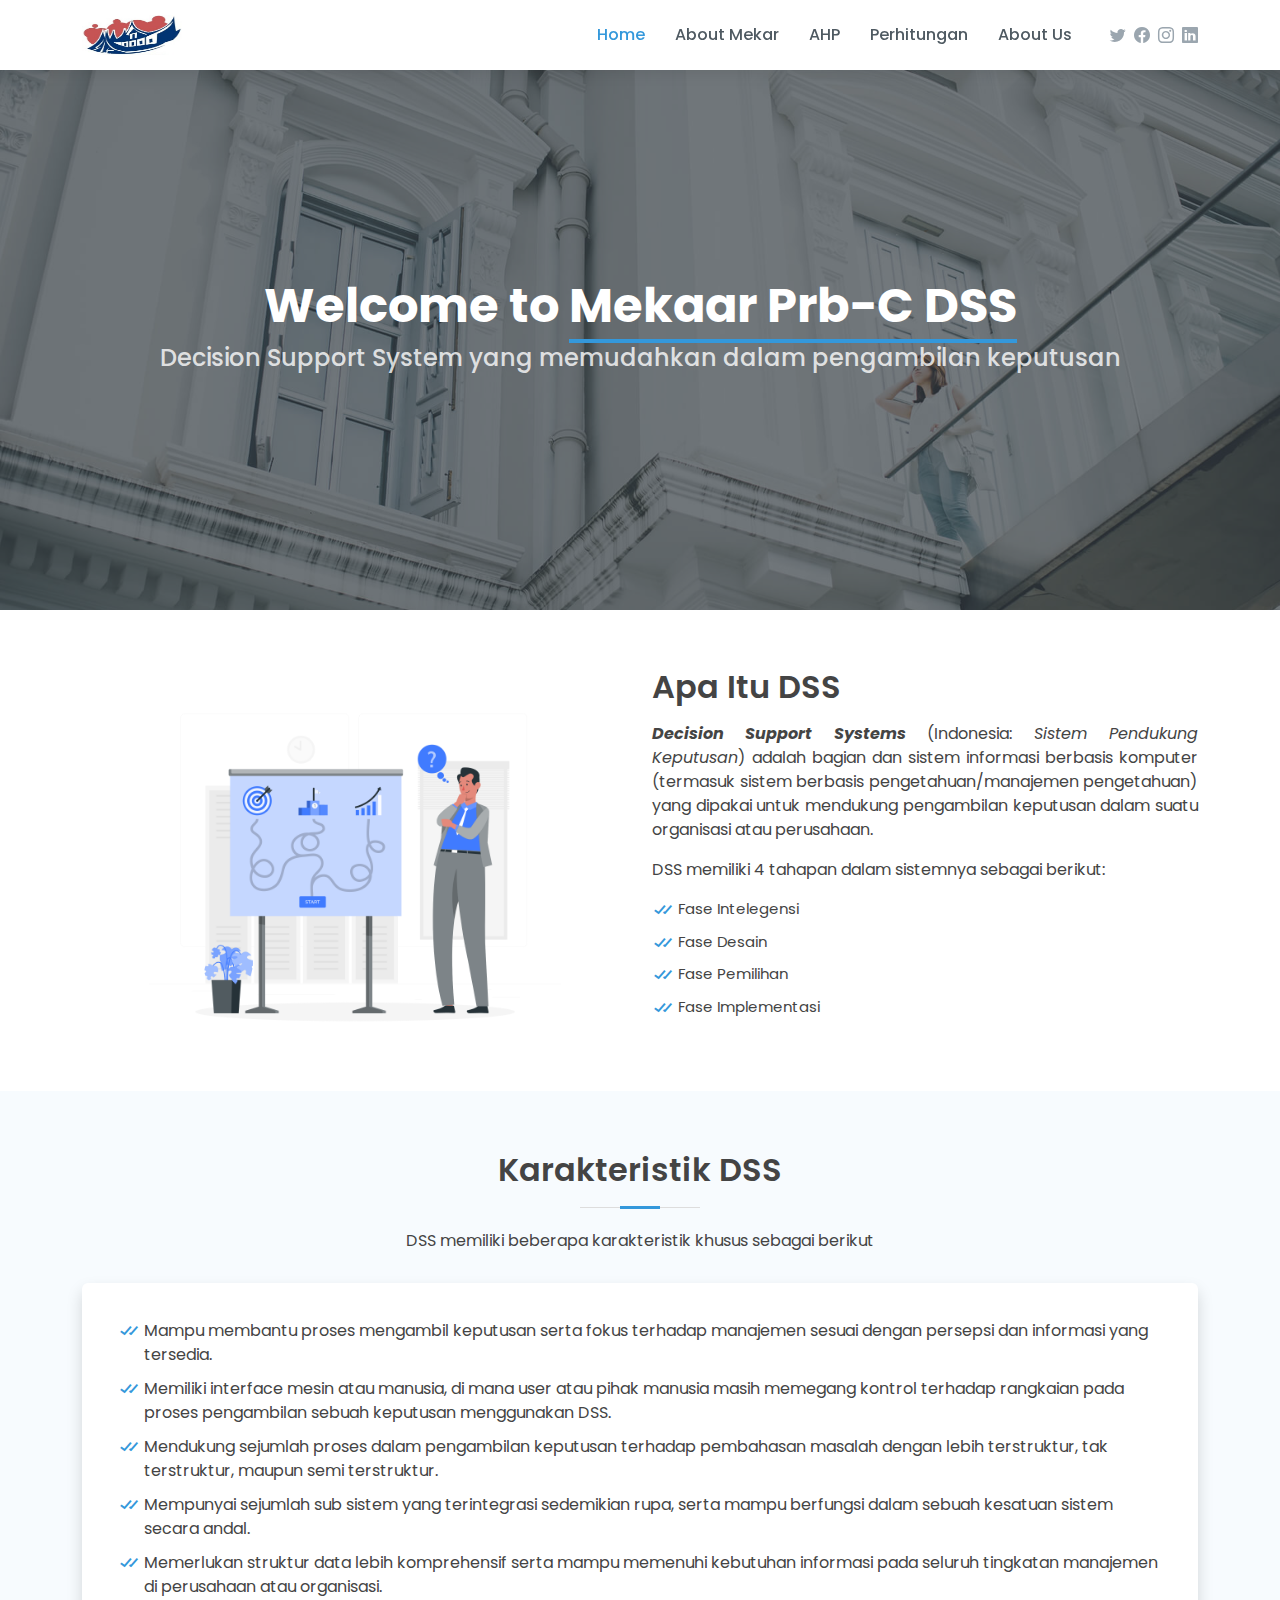
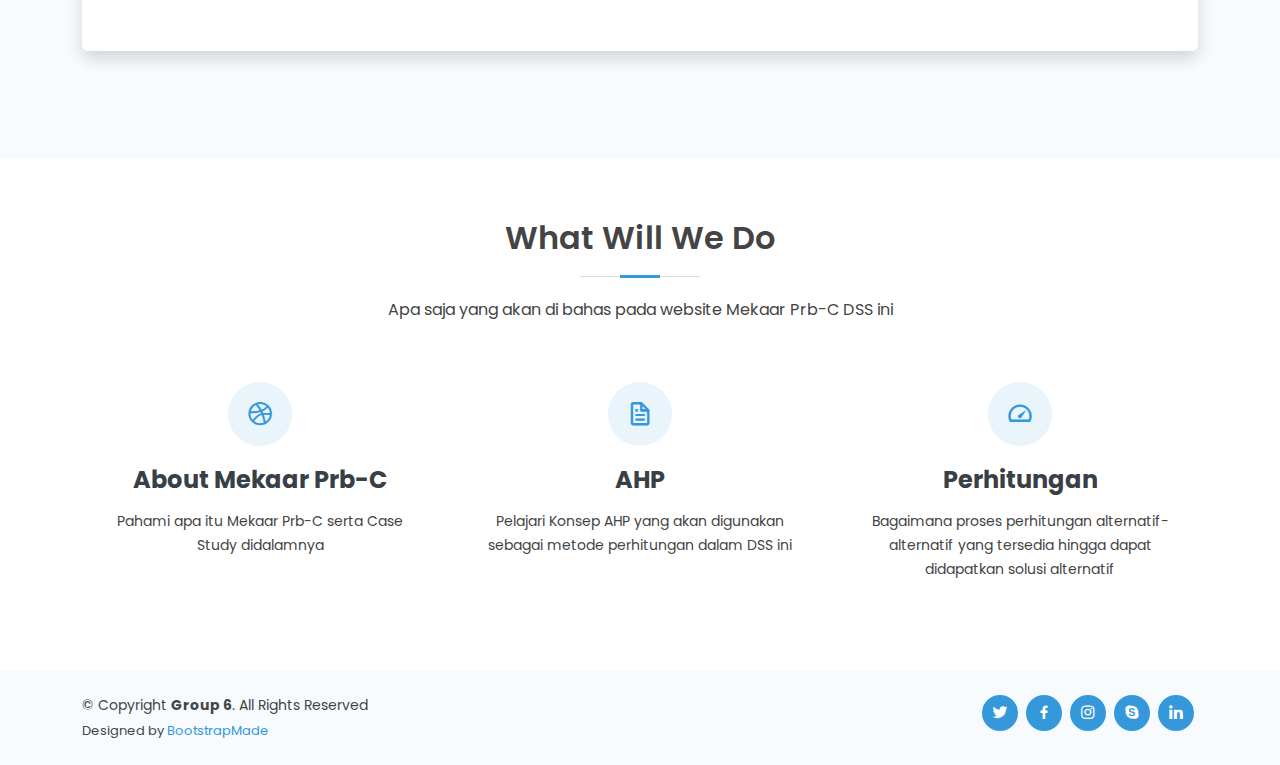
==== commit 8fe8c5f9: "add aboutus from hanna" ====
--- a/index.html
+++ b/index.html
@@ -79,7 +79,7 @@
   <main id="main">
 
     <!-- ======= About Section ======= -->
-    <section id="about" class="about">
+    <section id="about" class="about mt-5">
       <div class="container">
 
         <div class="row">
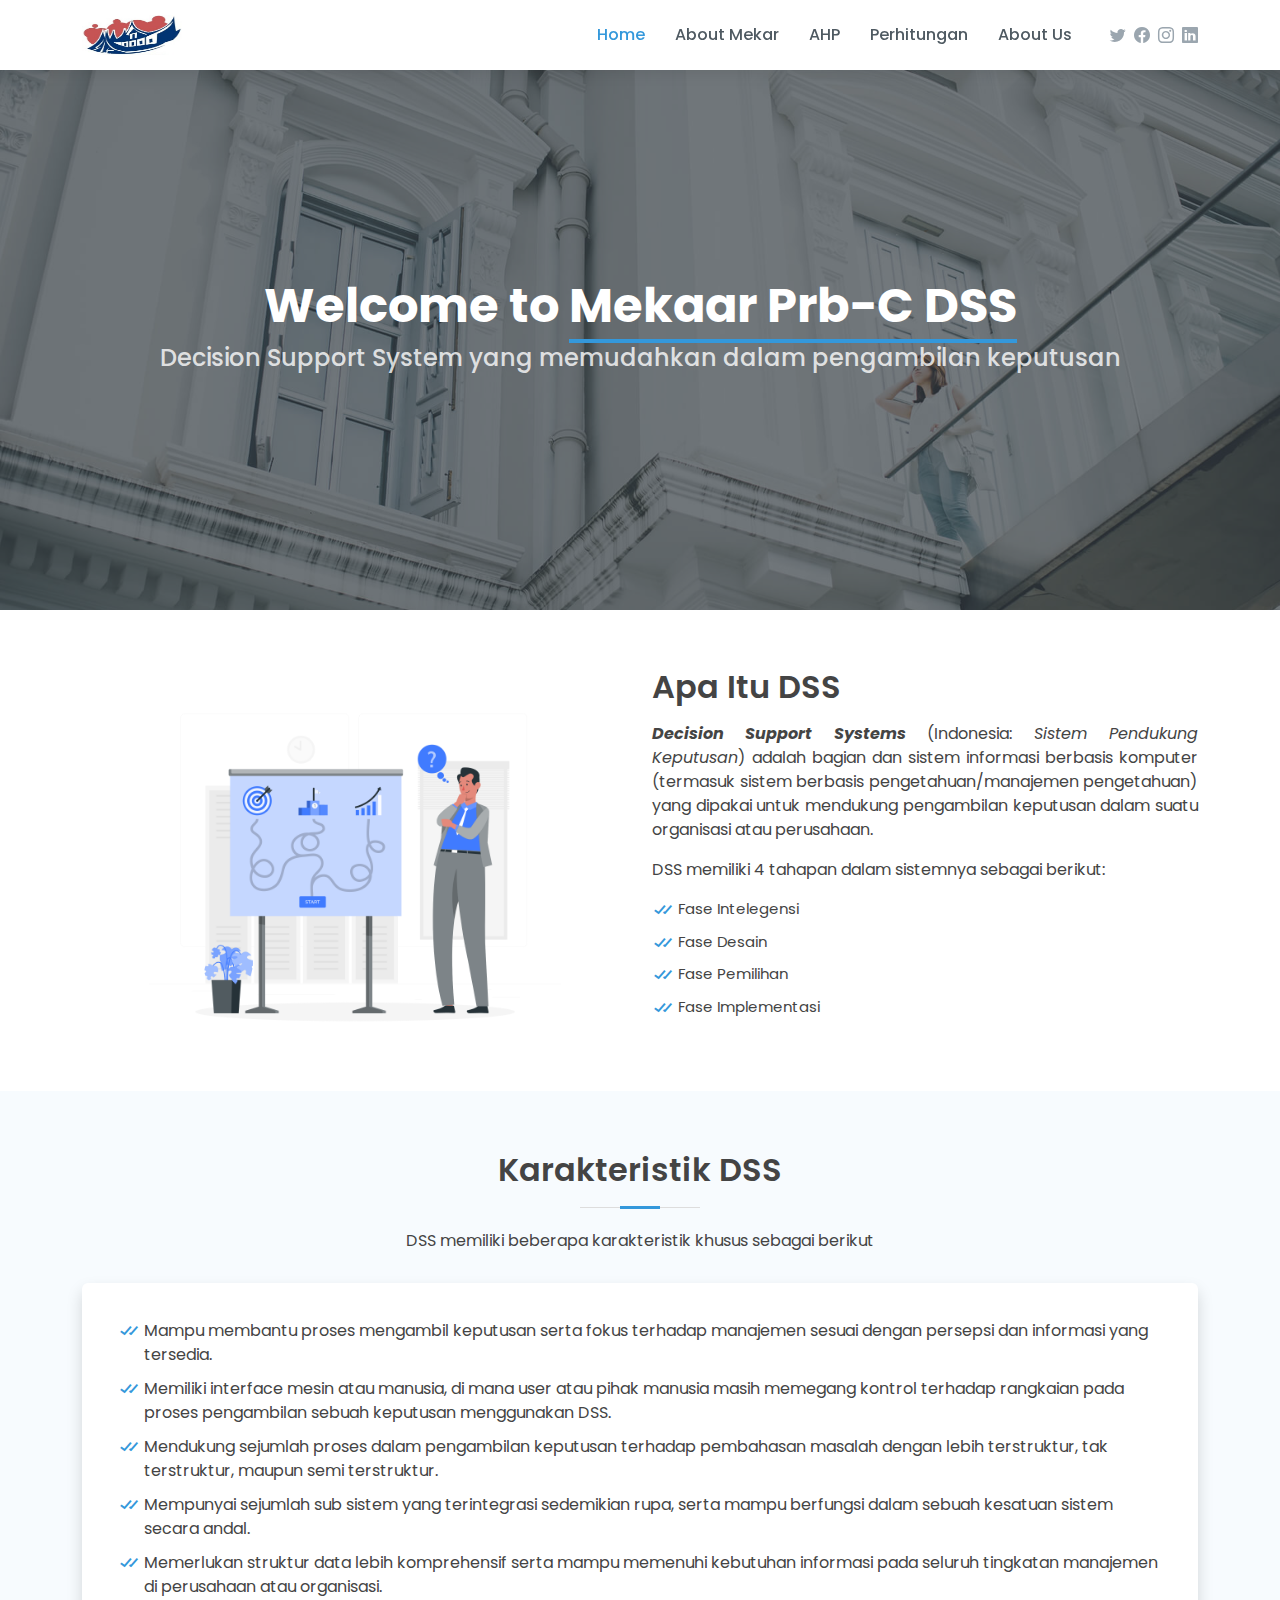
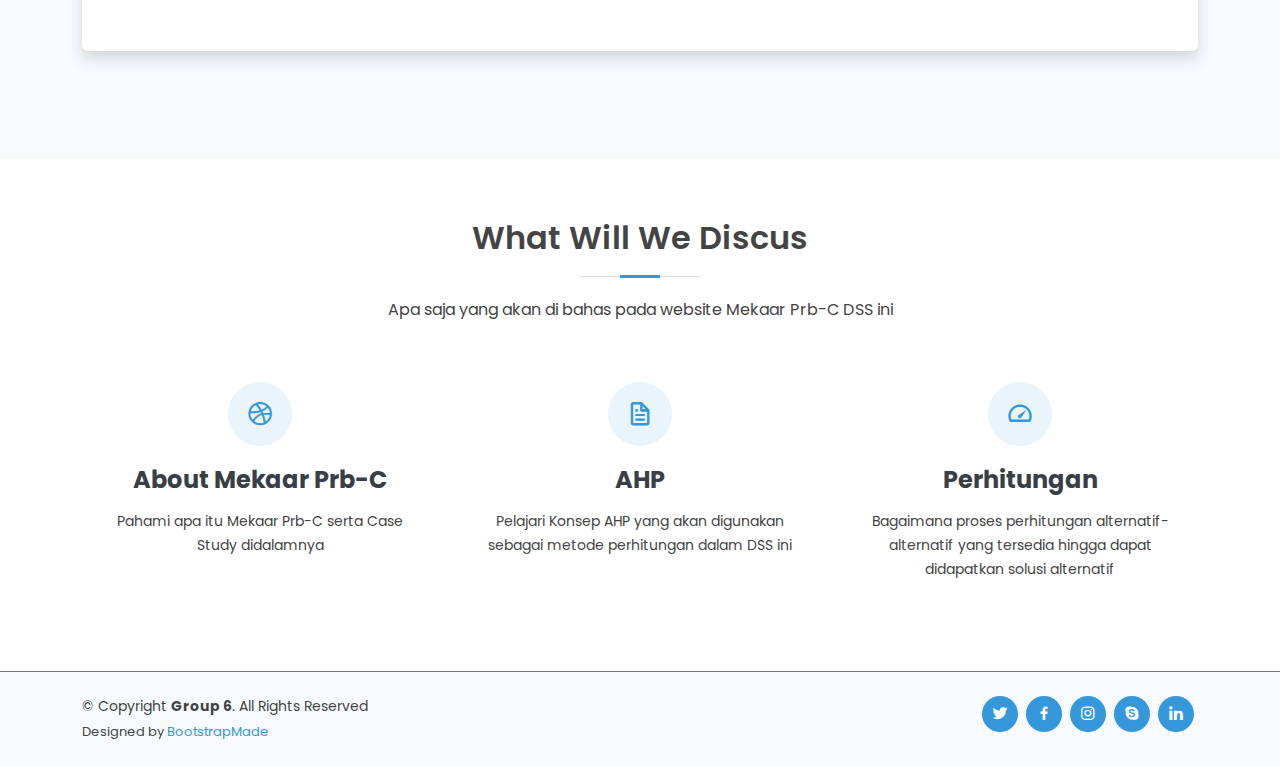
==== commit 3aeb3fb5: "add ahp putri" ====
--- a/index.html
+++ b/index.html
@@ -101,7 +101,6 @@
             </ul>
           </div>
         </div>
-
       </div>
     </section><!-- End About Section -->
 
@@ -131,7 +130,7 @@
       <div class="container">
 
         <div class="section-title">
-          <h2>What Will We Do</h2>
+          <h2>What Will We Discus</h2>
           <p>Apa saja yang akan di bahas pada website Mekaar Prb-C DSS ini</p>
         </div>
 
--- a/assets/css/style.css
+++ b/assets/css/style.css
@@ -1429,4 +1429,10 @@
   background: #5faee3;
   color: #fff;
   text-decoration: none;
+}
+
+
+/* tambahan footer */
+footer{
+  border-top: 1px solid #777777;
 }